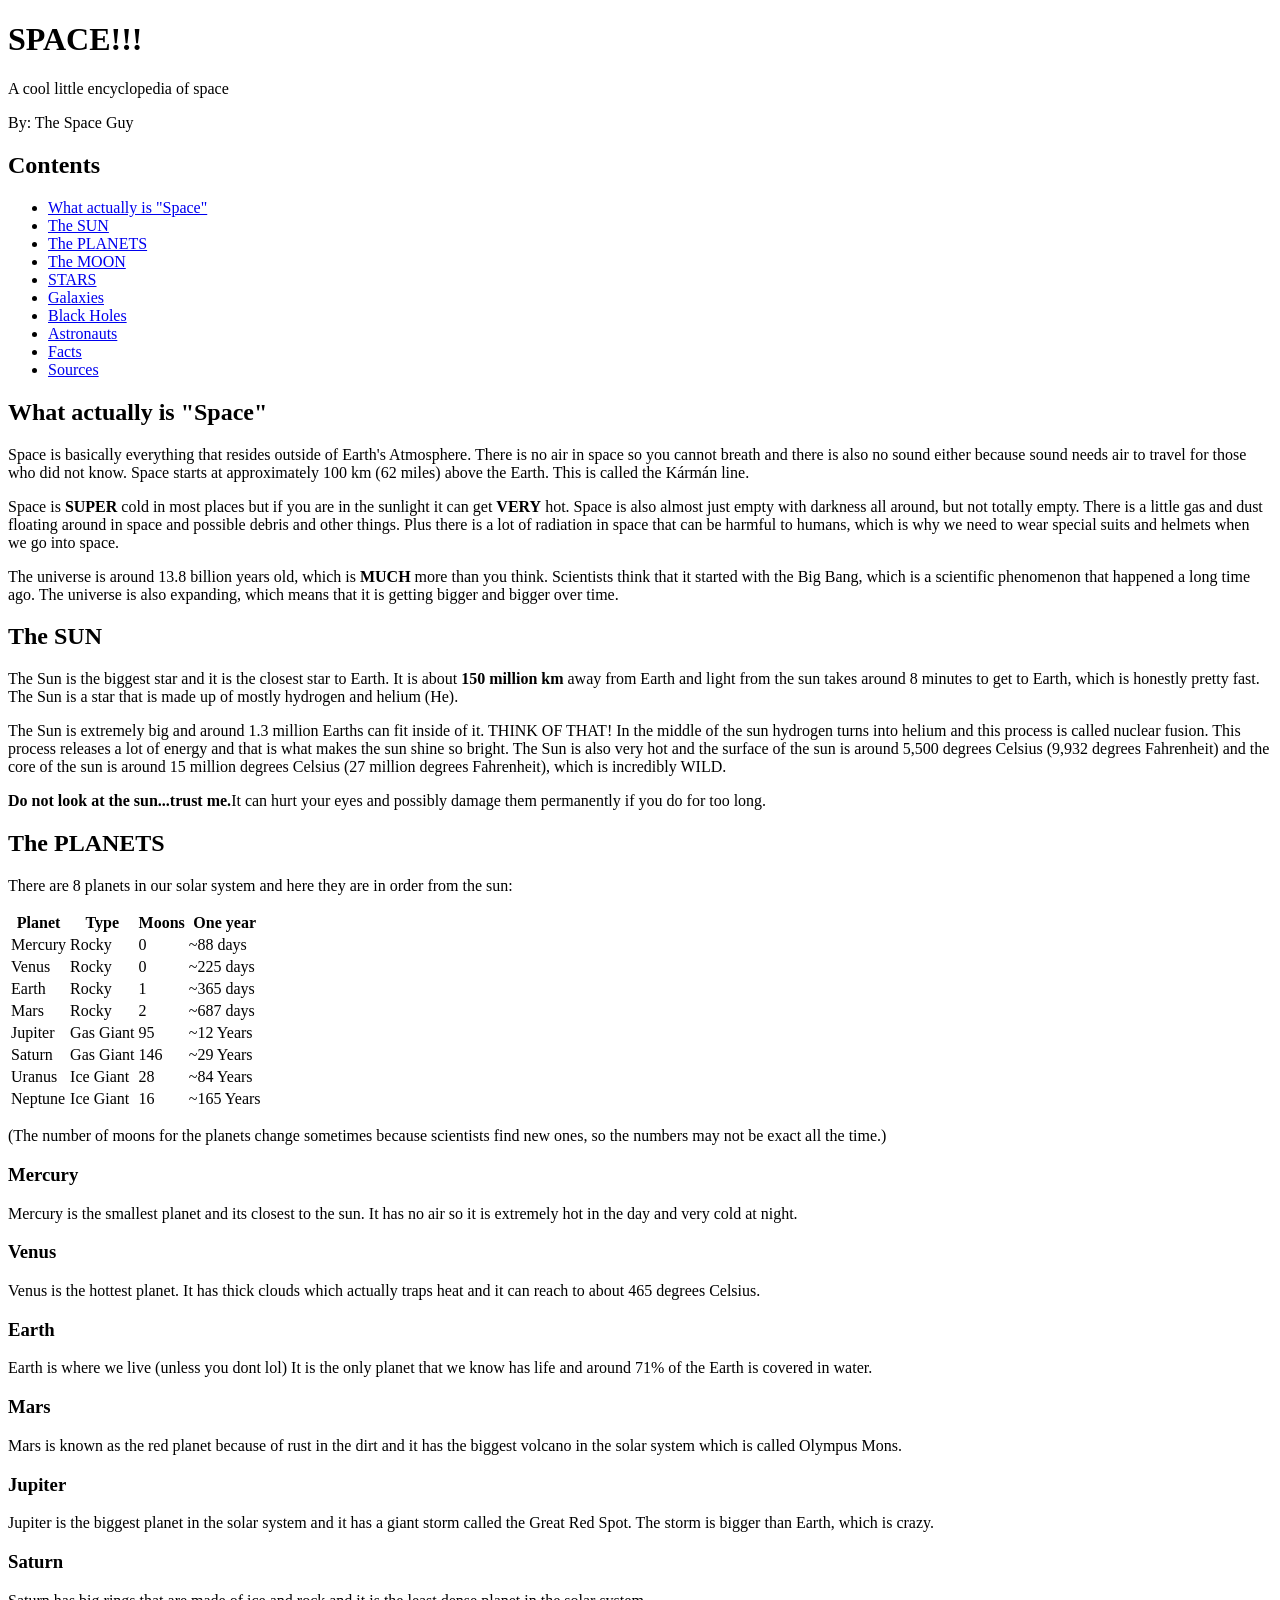
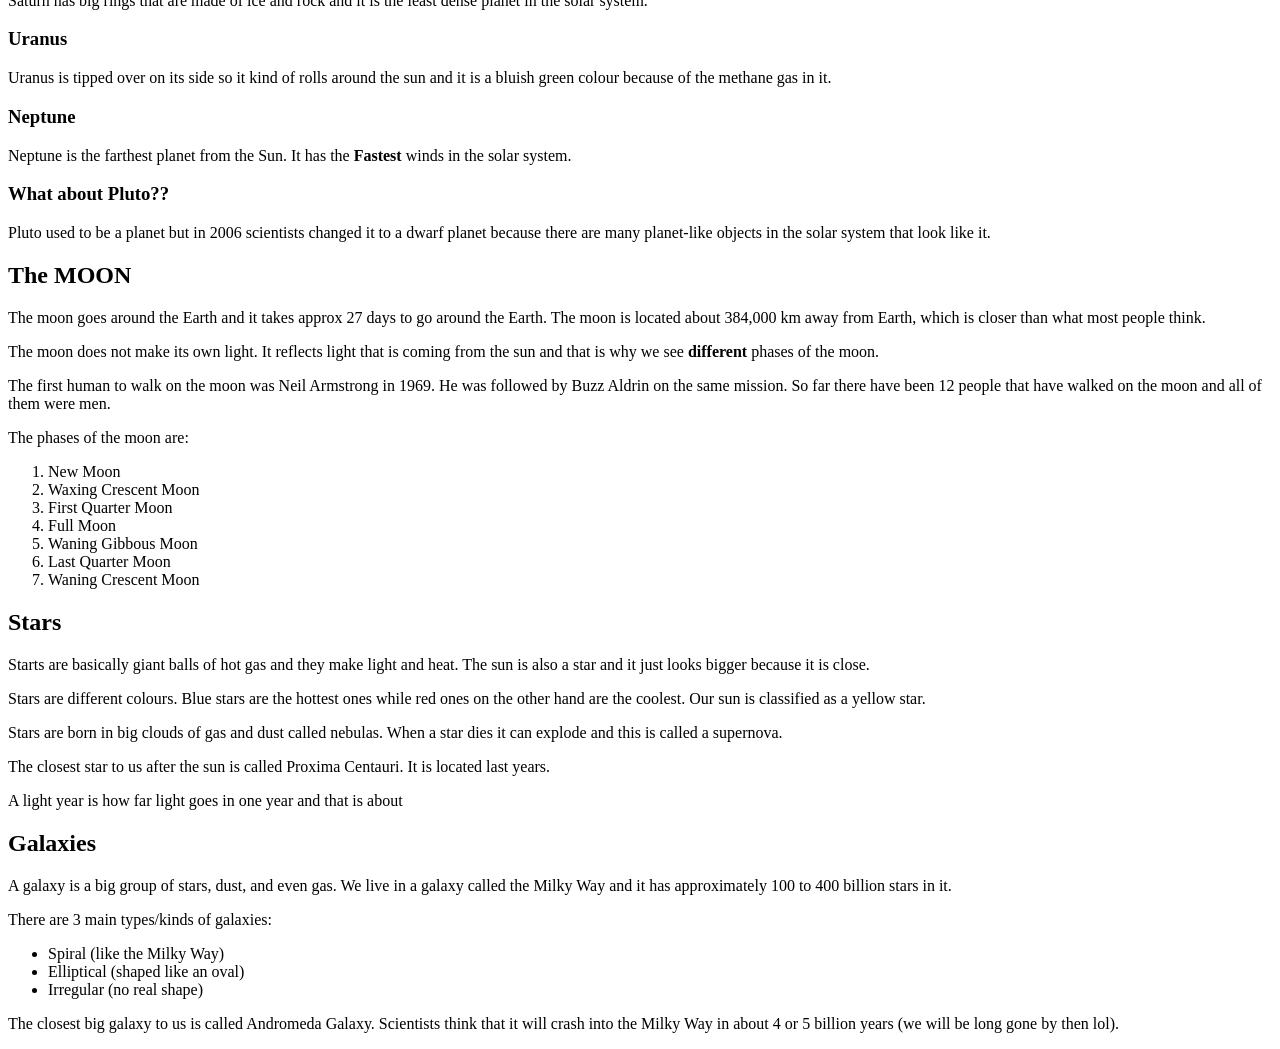
==== index.html @ 2e1a8db9 "Started writing more about black holes" ====
<!DOCTYPE html>
<html>

<head>
    <meta charset="utf-8">
    <title>Spacify</title>
    <link rel="stylesheet" href="style.css">
</head>

<body>
    <div class="page">
        <div class="header">
            <h1>SPACE!!!</h1>
            <p>A cool little encyclopedia of space</p>
            <p>By: The Space Guy</p>
        </div>
        <div class="box contents">
            <h2>Contents</h2>
            <ul>
                <li><a href="#what">What actually is "Space"</a></li>
                <li><a href="#sun">The SUN</a></li>
                <li><a href="#planets">The PLANETS</a></li>
                <li><a href="#moon">The MOON</a></li>
                <li><a href="#stars">STARS</a></li>
                <li><a href="#galaxies">Galaxies</a></li>
                <li><a href="#blackholes">Black Holes</a></li>
                <li><a href="#astronauts">Astronauts</a></li>
                <li><a href="#facts">Facts</a></li>
                <li><a href="#sources">Sources</a></li>
            </ul>
        </div>
        <div class="box" id="what">
            <h2>What actually is "Space"</h2>
            <p>
                Space is basically everything that resides outside of Earth's Atmosphere. There is no air in space
                so you cannot breath and there is also no sound either because sound needs air to travel for those who
                did not know.
                Space starts at approximately 100 km (62 miles) above the Earth. This is called the Kármán line.
            </p>
            <p>
                Space is <strong>SUPER</strong> cold in most places but if you are in the sunlight it can get
                <strong>VERY</strong> hot. Space is also almost just empty with darkness all around, but not totally
                empty.
                There is a little gas and dust floating around in space and possible debris and other things. Plus there
                is a lot of radiation in space that can be harmful to humans, which is why we need to wear special suits
                and helmets when we go into space.
            </p>
            <p>
                The universe is around 13.8 billion years old, which is <strong>MUCH</strong> more than you think.
                Scientists think that it started with the Big Bang, which is a scientific phenomenon that happened a
                long time ago. The universe is also expanding, which means that it is getting bigger and bigger over
                time.
            </p>
        </div>

        <div class="box" id="sun">
            <h2>The SUN</h2>
            <p>
                The Sun is the biggest star and it is the closest star to Earth. It is about <strong>150 million
                    km</strong> away from Earth and light from the sun takes around 8 minutes to get to Earth, which is
                honestly pretty fast. The Sun is a star that is made up of mostly hydrogen and helium (He).
            </p>
            <p>
                The Sun is extremely big and around 1.3 million Earths can fit inside of it. THINK OF THAT! In the
                middle of the sun hydrogen turns into helium and this process is called nuclear fusion. This process
                releases a lot of energy and that is what makes the sun shine so bright. The Sun is also very hot and
                the surface of the sun is around 5,500 degrees Celsius (9,932 degrees Fahrenheit) and the core of the
                sun is around 15 million degrees Celsius (27 million degrees Fahrenheit), which is incredibly WILD.
            </p>
            <p class="warning"><b>Do not look at the sun...trust me.</b>It can hurt your eyes and possibly damage them
                permanently if you do for too long.</p>
        </div>
        <div class="box" id="planets">
            <h2>The PLANETS</h2>
            <p>There are 8 planets in our solar system and here they are in order from the sun: </p>
            <table>
                <tr>
                    <th>Planet</th>
                    <th>Type</th>
                    <th>Moons</th>
                    <th>One year</th>
                </tr>
                <tr>
                    <td>Mercury</td>
                    <td>Rocky</td>
                    <td>0</td>
                    <td>~88 days</td>
                </tr>
                <tr>
                    <td>Venus</td>
                    <td>Rocky</td>
                    <td>0</td>
                    <td>~225 days</td>
                </tr>
                <tr>
                    <td>Earth</td>
                    <td>Rocky</td>
                    <td>1</td>
                    <td>~365 days</td>
                </tr>
                <tr>
                    <td>Mars</td>
                    <td>Rocky</td>
                    <td>2</td>
                    <td>~687 days</td>
                </tr>
                <tr>
                    <td>Jupiter</td>
                    <td>Gas Giant</td>
                    <td>95</td>
                    <td>~12 Years</td>
                </tr>
                <tr>
                    <td>Saturn</td>
                    <td>Gas Giant</td>
                    <td>146</td>
                    <td>~29 Years</td>
                </tr>
                <tr>
                    <td>Uranus</td>
                    <td>Ice Giant</td>
                    <td>28</td>
                    <td>~84 Years</td>
                </tr>
                <tr>
                    <td>Neptune</td>
                    <td>Ice Giant</td>
                    <td>16</td>
                    <td>~165 Years</td>
                </tr>

                </tr>

            </table>
            <p class="small">(The number of moons for the planets change sometimes because scientists find new ones, so
                the numbers may not be exact all the time.)</p>
            <div class="planet-box">
                <h3>Mercury</h3>
                <p>
                    Mercury is the smallest planet and its closest to the sun. It has no air so it is extremely hot in
                    the day and very cold at night.
                </p>
            </div>
            <div class="planet-box">
                <h3>Venus</h3>
                <p>
                    Venus is the hottest planet. It has thick clouds which actually traps heat and it can reach to about
                    465 degrees Celsius.
                </p>
            </div>
            <div class="planet-box">
                <h3>Earth</h3>
                <p>
                    Earth is where we live (unless you dont lol) It is the only planet that we know has life and around
                    71% of the Earth is covered in water.
                </p>
            </div>
            <div class="planet-box">
                <h3>Mars</h3>
                <p>
                    Mars is known as the red planet because of rust in the dirt and it has the biggest volcano in the
                    solar system which is called Olympus Mons.
                </p>
            </div>
            <div class="planet-box">
                <h3>Jupiter</h3>
                <p>
                    Jupiter is the biggest planet in the solar system and it has a giant storm called the Great Red
                    Spot. The storm is bigger than Earth, which is crazy.
                </p>
            </div>
            <div class="planet-box">
                <h3>Saturn</h3>
                <p>
                    Saturn has big rings that are made of ice and rock and it is the least dense planet in the solar
                    system.
                </p>
            </div>
            <div class="planet-box">
                <h3>Uranus</h3>
                <p>
                    Uranus is tipped over on its side so it kind of rolls around the sun and it is a bluish green colour
                    because of the methane gas in it.
                </p>
            </div>
            <div class="planet-box">
                <h3>Neptune</h3>
                <p>
                    Neptune is the farthest planet from the Sun. It has the <strong>Fastest</strong> winds in the solar
                    system.
                </p>
            </div>
            <div class="planet-box">
                <h3>What about Pluto??</h3>
                <p>
                    Pluto used to be a planet but in 2006 scientists changed it to a dwarf planet because there are many
                    planet-like objects in the solar system that look like it.
                </p>
            </div>
        </div>
        <div class="box" id="moon">
            <h2>The MOON</h2>
            <p>
                The moon goes around the Earth and it takes approx 27 days to go around the Earth. The moon is located
                about 384,000 km away from Earth, which is closer than what most people think.
            </p>
            <p>
                The moon does not make its own light. It reflects light that is coming from the sun and that is why we
                see <strong>different</strong> phases of the moon.
            </p>
            <p>
                The first human to walk on the moon was Neil Armstrong in 1969. He was followed by Buzz Aldrin on the
                same mission. So far there have been 12 people that have walked on the moon and all of them were men.
            </p>
            <p>The phases of the moon are:</p>
            <ol>
                <li>New Moon</li>
                <li>Waxing Crescent Moon</li>
                <li>First Quarter Moon</li>
                <li>Full Moon</li>
                <li>Waning Gibbous Moon</li>
                <li>Last Quarter Moon</li>
                <li>Waning Crescent Moon</li>
            </ol>
        </div>
        <div class="box" id="stars">
            <h2>Stars</h2>
            <p>
                Starts are basically giant balls of hot gas and they make light and heat. The sun is also a star and it
                just looks bigger because it is close.
            </p>
            <p>
                Stars are different colours. Blue stars are the hottest ones while red ones on the other hand are the
                coolest. Our sun is classified as a yellow star.
            </p>
            <p>
                Stars are born in big clouds of gas and dust called nebulas. When a star dies it can explode and this is
                called a supernova.
            </p>
            <p>
                The closest star to us after the sun is called Proxima Centauri. It is located last years.
            </p>
            <p>
                A light year is how far light goes in one year and that is about
            </p>
        </div>
        <div class="box" id="galaxies">
            <h2>Galaxies</h2>
            <p>
                A galaxy is a big group of stars, dust, and even gas. We live in a galaxy called the Milky Way and it
                has approximately 100 to 400 billion stars in it.
            </p>
            <p>
                There are 3 main types/kinds of galaxies: </p>

            <ul>
                <li>Spiral (like the Milky Way)</li>
                <li>Elliptical (shaped like an oval)</li>
                <li>Irregular (no real shape)</li>

            </ul>
            <p>
                The closest big galaxy to us is called Andromeda Galaxy. Scientists think that it will crash into the
                Milky Way in about 4 or 5 billion years (we will be long gone by then lol).
            </p>
        </div>

    </div>
    </div>
    </div>




    </div>
    </div>
</body>
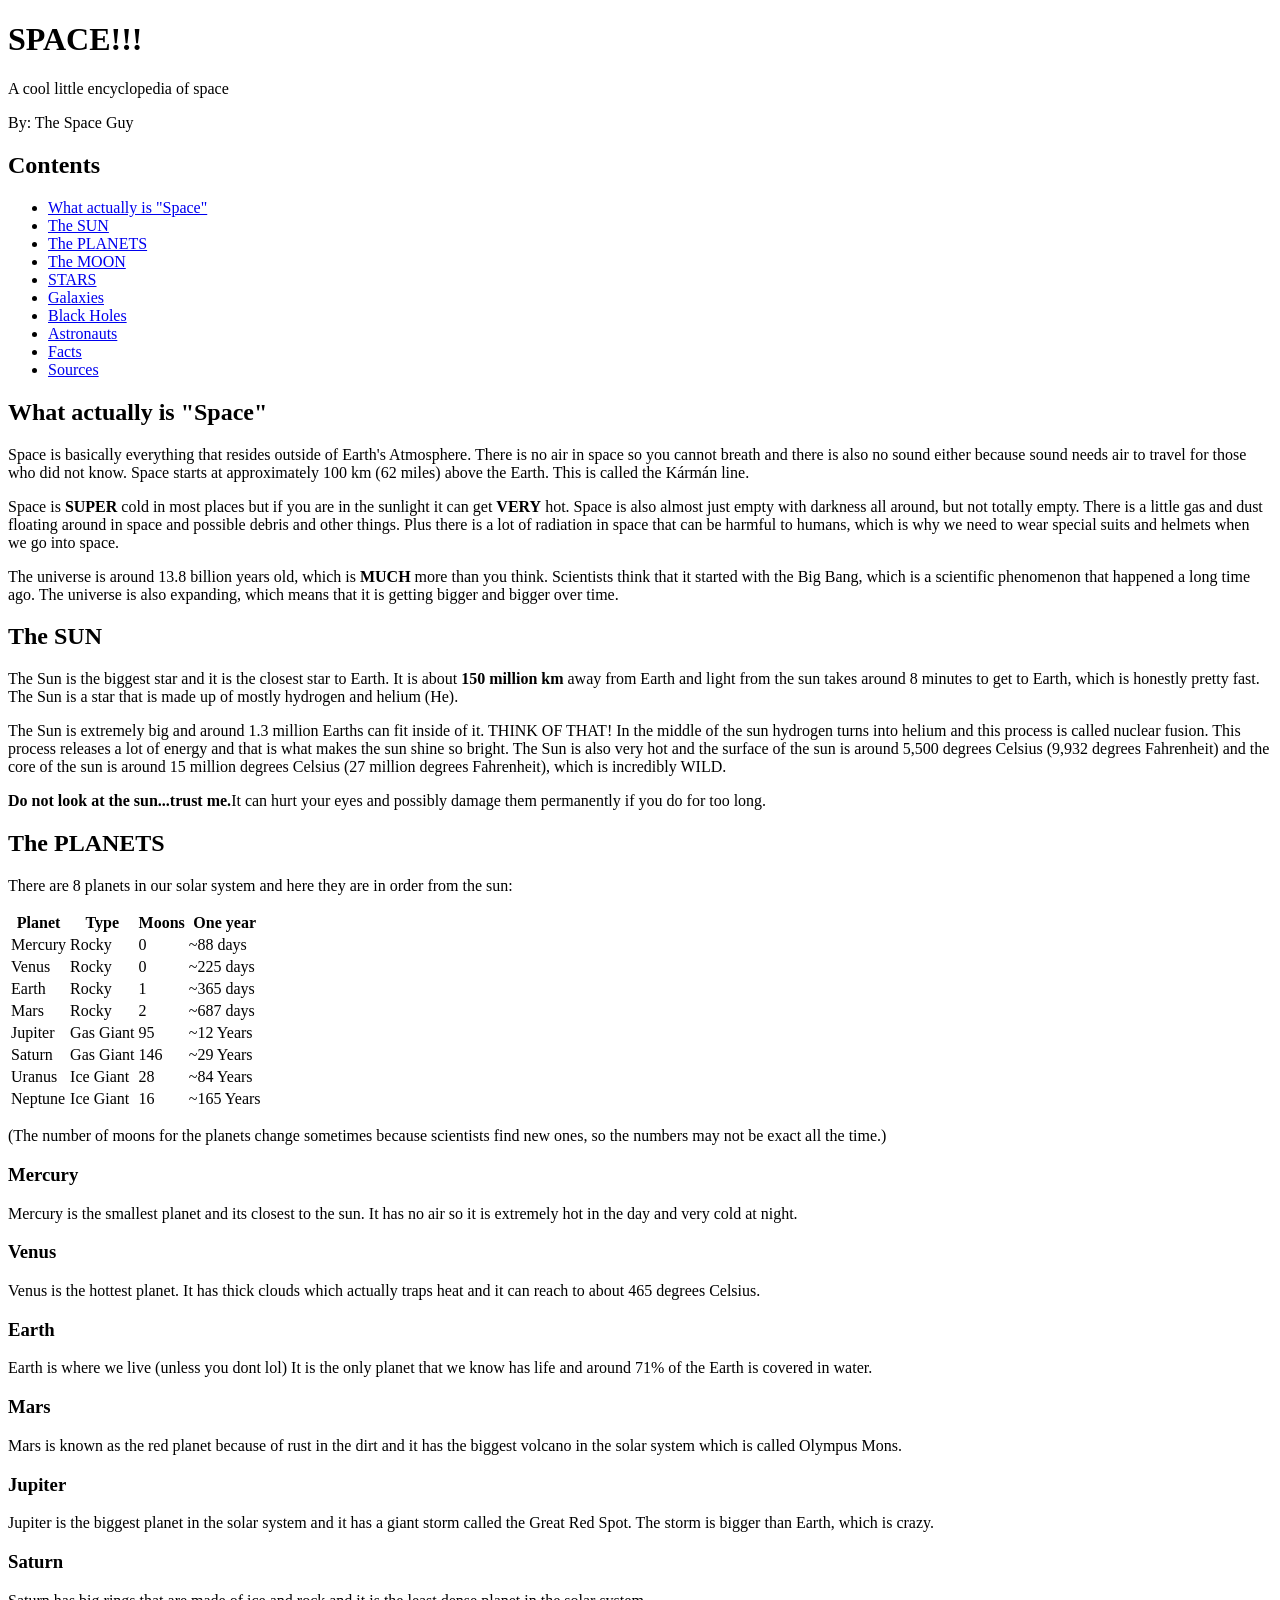
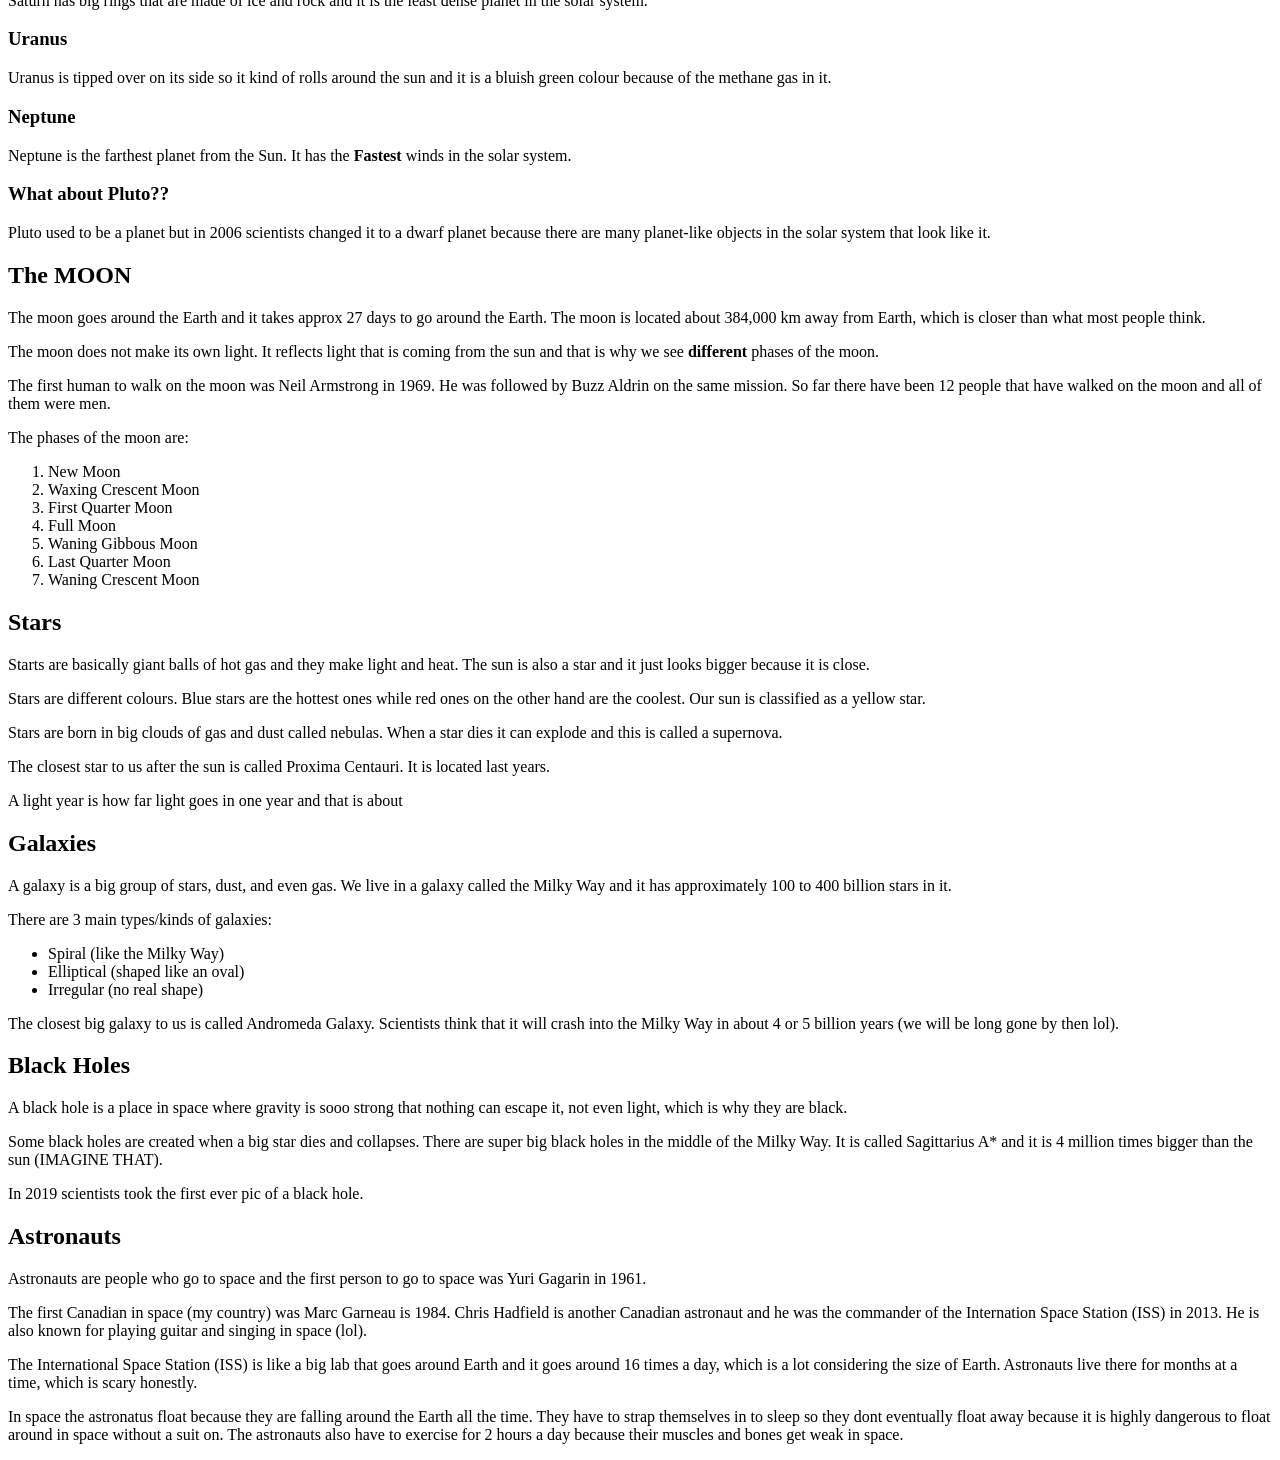
==== commit c7bb8ee3: "I finished the astronaut section and I think I added enough" ====
--- a/index.html
+++ b/index.html
@@ -264,14 +264,47 @@
                 Milky Way in about 4 or 5 billion years (we will be long gone by then lol).
             </p>
         </div>
-
-    </div>
-    </div>
-    </div>
-
-
-
-
+        <div class="box" id="blackholes">
+            <h2>Black Holes</h2>
+            <p>
+                A black hole is a place in space where gravity is sooo strong that nothing can escape it, not even
+                light, which is why they are black.
+            </p>
+            <p>
+                Some black holes are created when a big star dies and collapses. There are super big black holes in the
+                middle of the Milky Way. It is called Sagittarius A* and it is 4 million times bigger than the sun
+                (IMAGINE THAT).
+            </p>
+            <p>In 2019 scientists took the first ever pic of a black hole.</p>
+        </div>
+        <div class="box" id="astronauts">
+            <h2>Astronauts</h2>
+            <p>
+                Astronauts are people who go to space and the first person to go to space was Yuri Gagarin in 1961.
+            </p>
+            <p>
+                The first Canadian in space (my country) was Marc Garneau is 1984. Chris Hadfield is another Canadian
+                astronaut and he was the commander of the Internation Space Station (ISS) in 2013. He is also known for
+                playing guitar and singing in space (lol).
+            </p>
+            <p>
+                The International Space Station (ISS) is like a big lab that goes around Earth and it goes around 16
+                times a day, which is a lot considering the size of Earth. Astronauts live there for months at a time,
+                which is scary honestly.
+            </p>
+            <p>
+                In space the astronatus float because they are falling around the Earth all the time. They have to strap
+                themselves in to sleep so they dont eventually float away because it is highly dangerous to float around
+                in space without a suit on. The astronauts also have to exercise for 2 hours a day because their muscles
+                and bones get weak in space.
+            </p>
+        </div>
+
+
+
+    </div>
+    </div>
+    </div>
     </div>
     </div>
 </body>
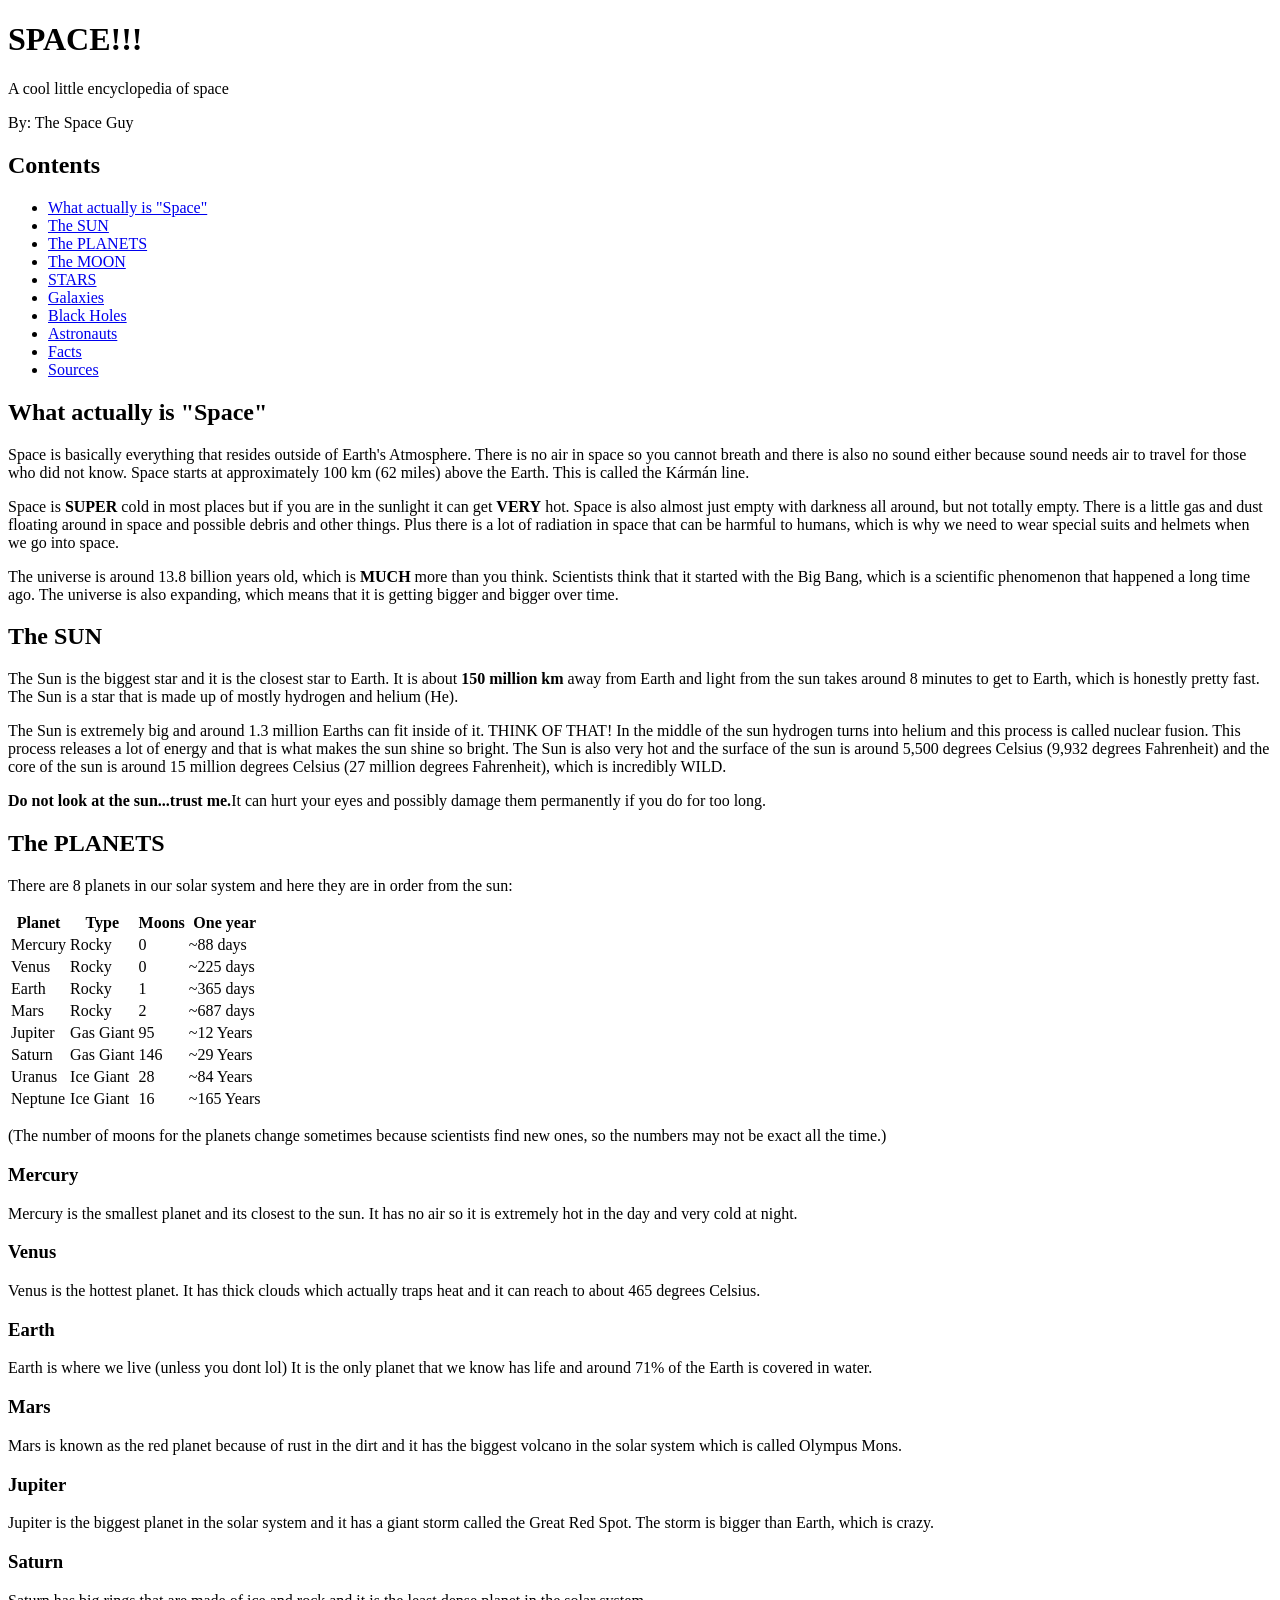
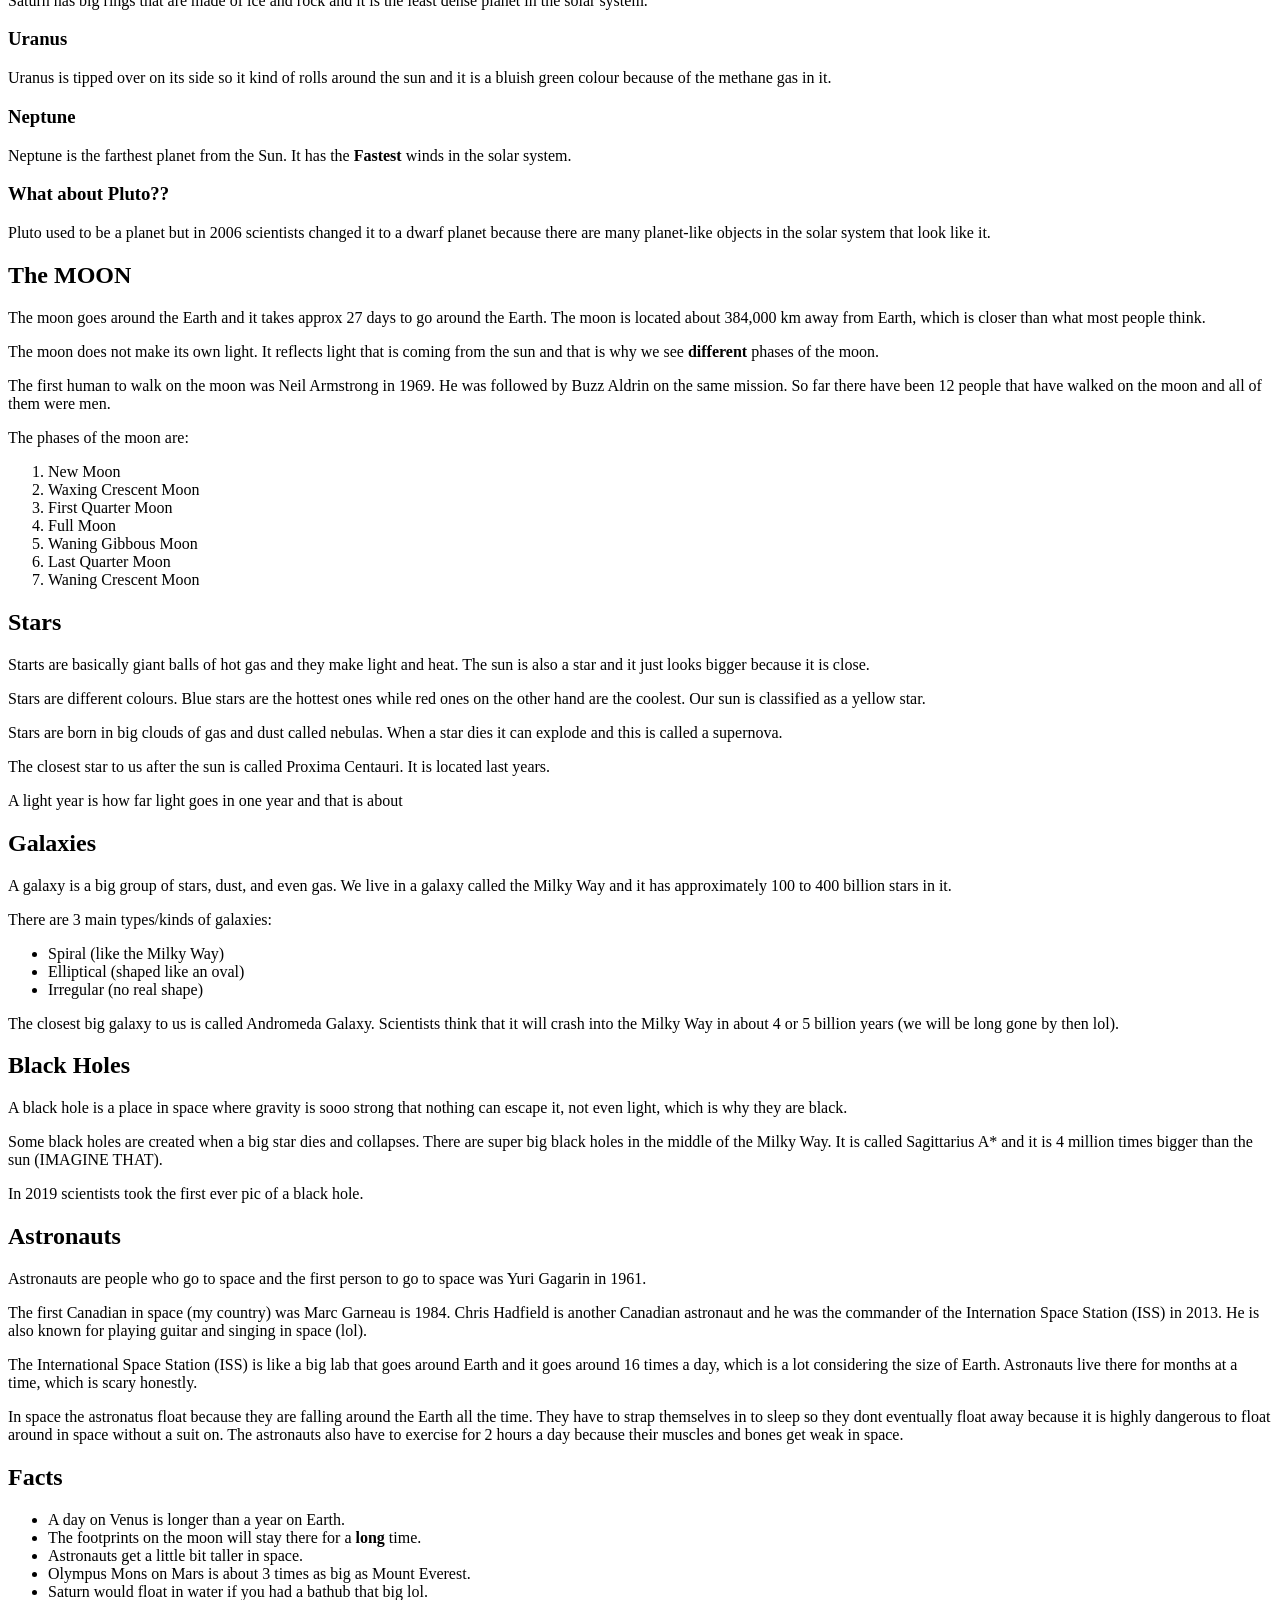
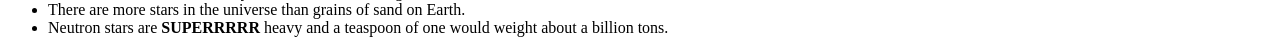
==== commit 8a17b013: "so far I decided to add these many facts but more could be added later on" ====
--- a/index.html
+++ b/index.html
@@ -299,6 +299,19 @@
                 and bones get weak in space.
             </p>
         </div>
+        <div class="box" id="facts">
+            <h2>Facts</h2>
+            <ul>
+                <li>A day on Venus is longer than a year on Earth.</li>
+                <li>The footprints on the moon will stay there for a <strong>long</strong> time.</li>
+                <li>Astronauts get a little bit taller in space.</li>
+                <li>Olympus Mons on Mars is about 3 times as big as Mount Everest.</li>
+                <li>Saturn would float in water if you had a bathub that big lol.</li>
+                <li>There are more stars in the universe than grains of sand on Earth.</li>
+                <li>Neutron stars are <strong>SUPERRRRR</strong> heavy and a teaspoon of one would weight about a
+                    billion tons.</li>
+            </ul>
+        </div>
 
 
 
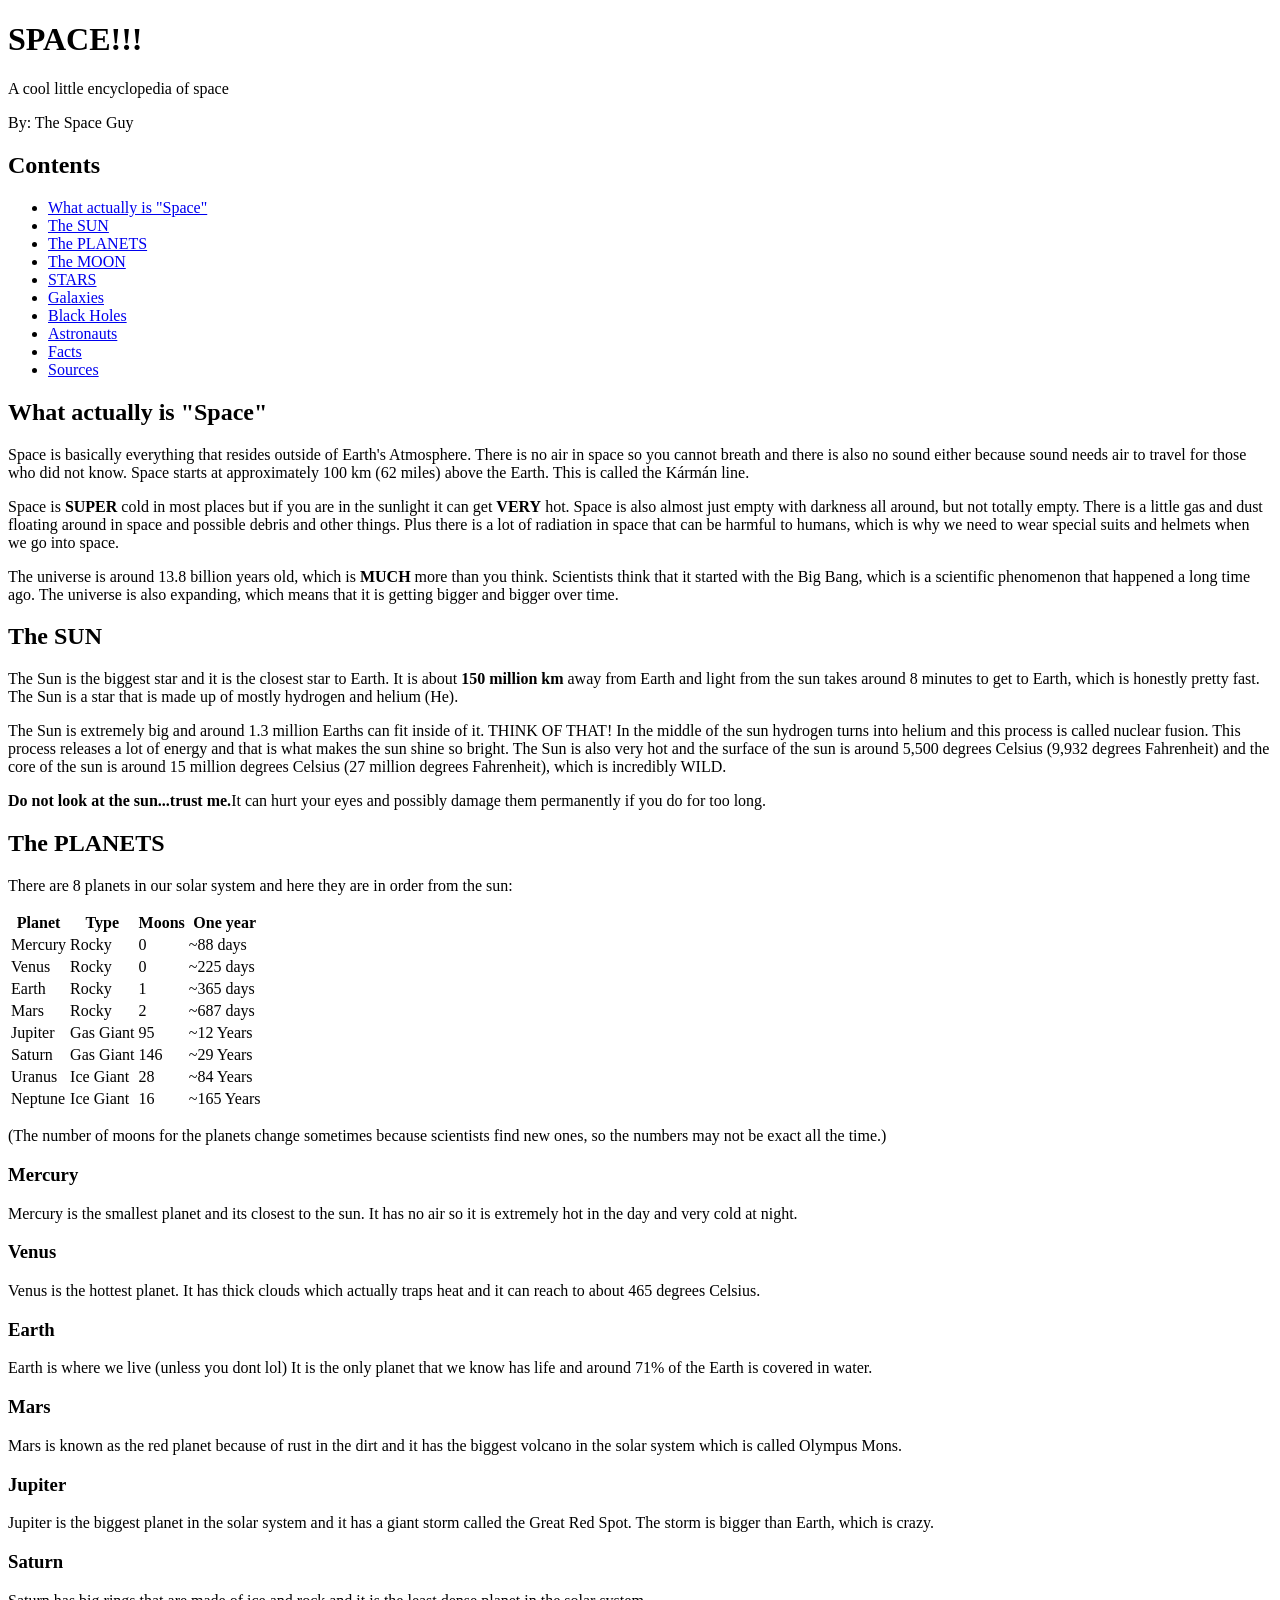
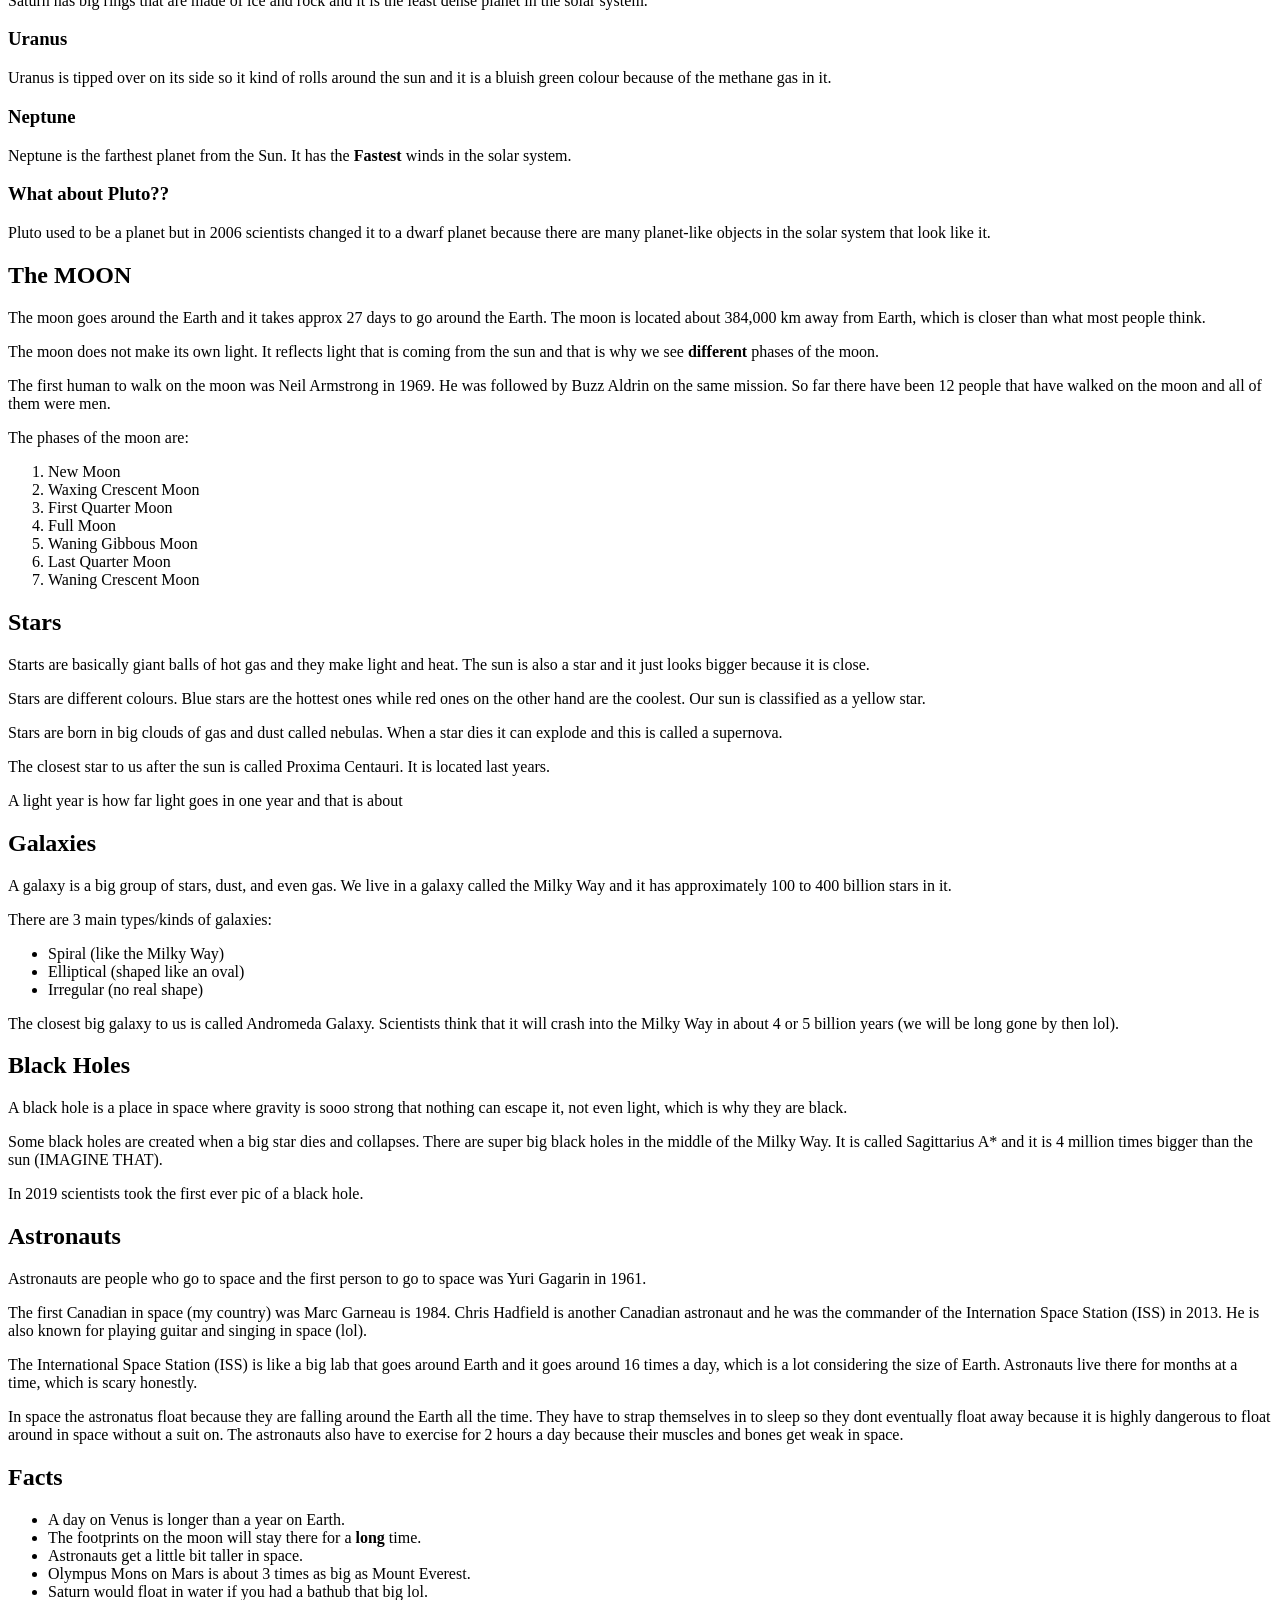
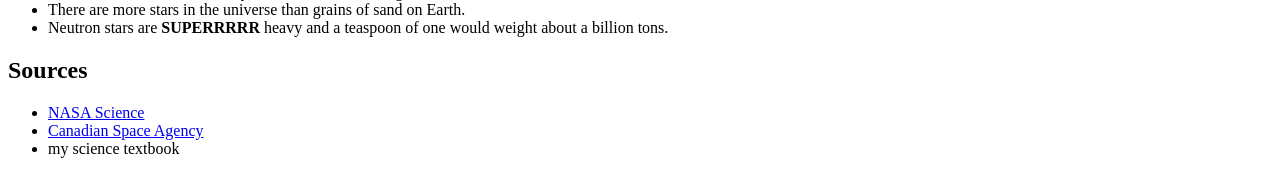
==== commit 043b346a: "I got the links for the sources from google and I wrote 3 sources" ====
--- a/index.html
+++ b/index.html
@@ -312,7 +312,14 @@
                     billion tons.</li>
             </ul>
         </div>
-
+        <div class="box" id="sources">
+            <h2>Sources</h2>
+            <ul>
+                <li><a href="https://science.nasa.gov/">NASA Science</a></li>
+                <li><a href="https://www.asc-csa.gc.ca/eng/">Canadian Space Agency</a></li>
+                <li>my science textbook</li>
+            </ul>
+        </div>
 
 
     </div>
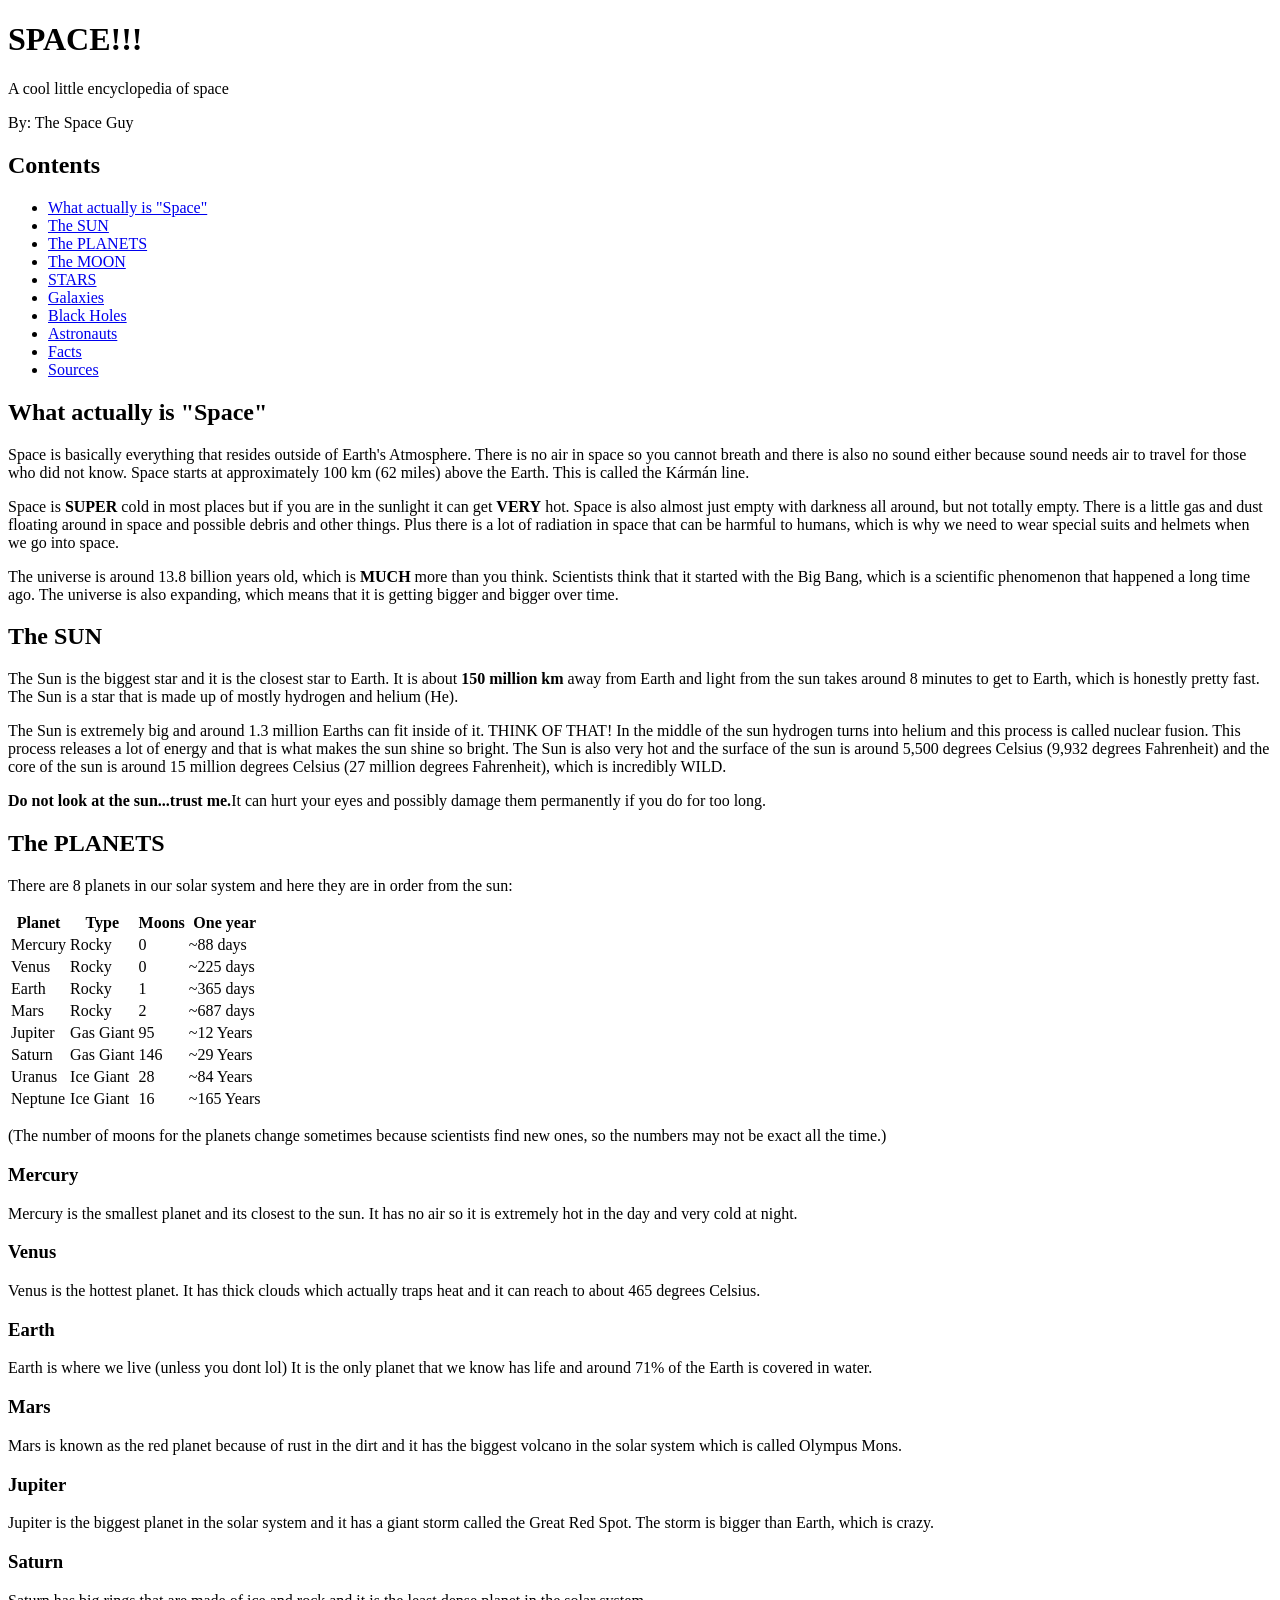
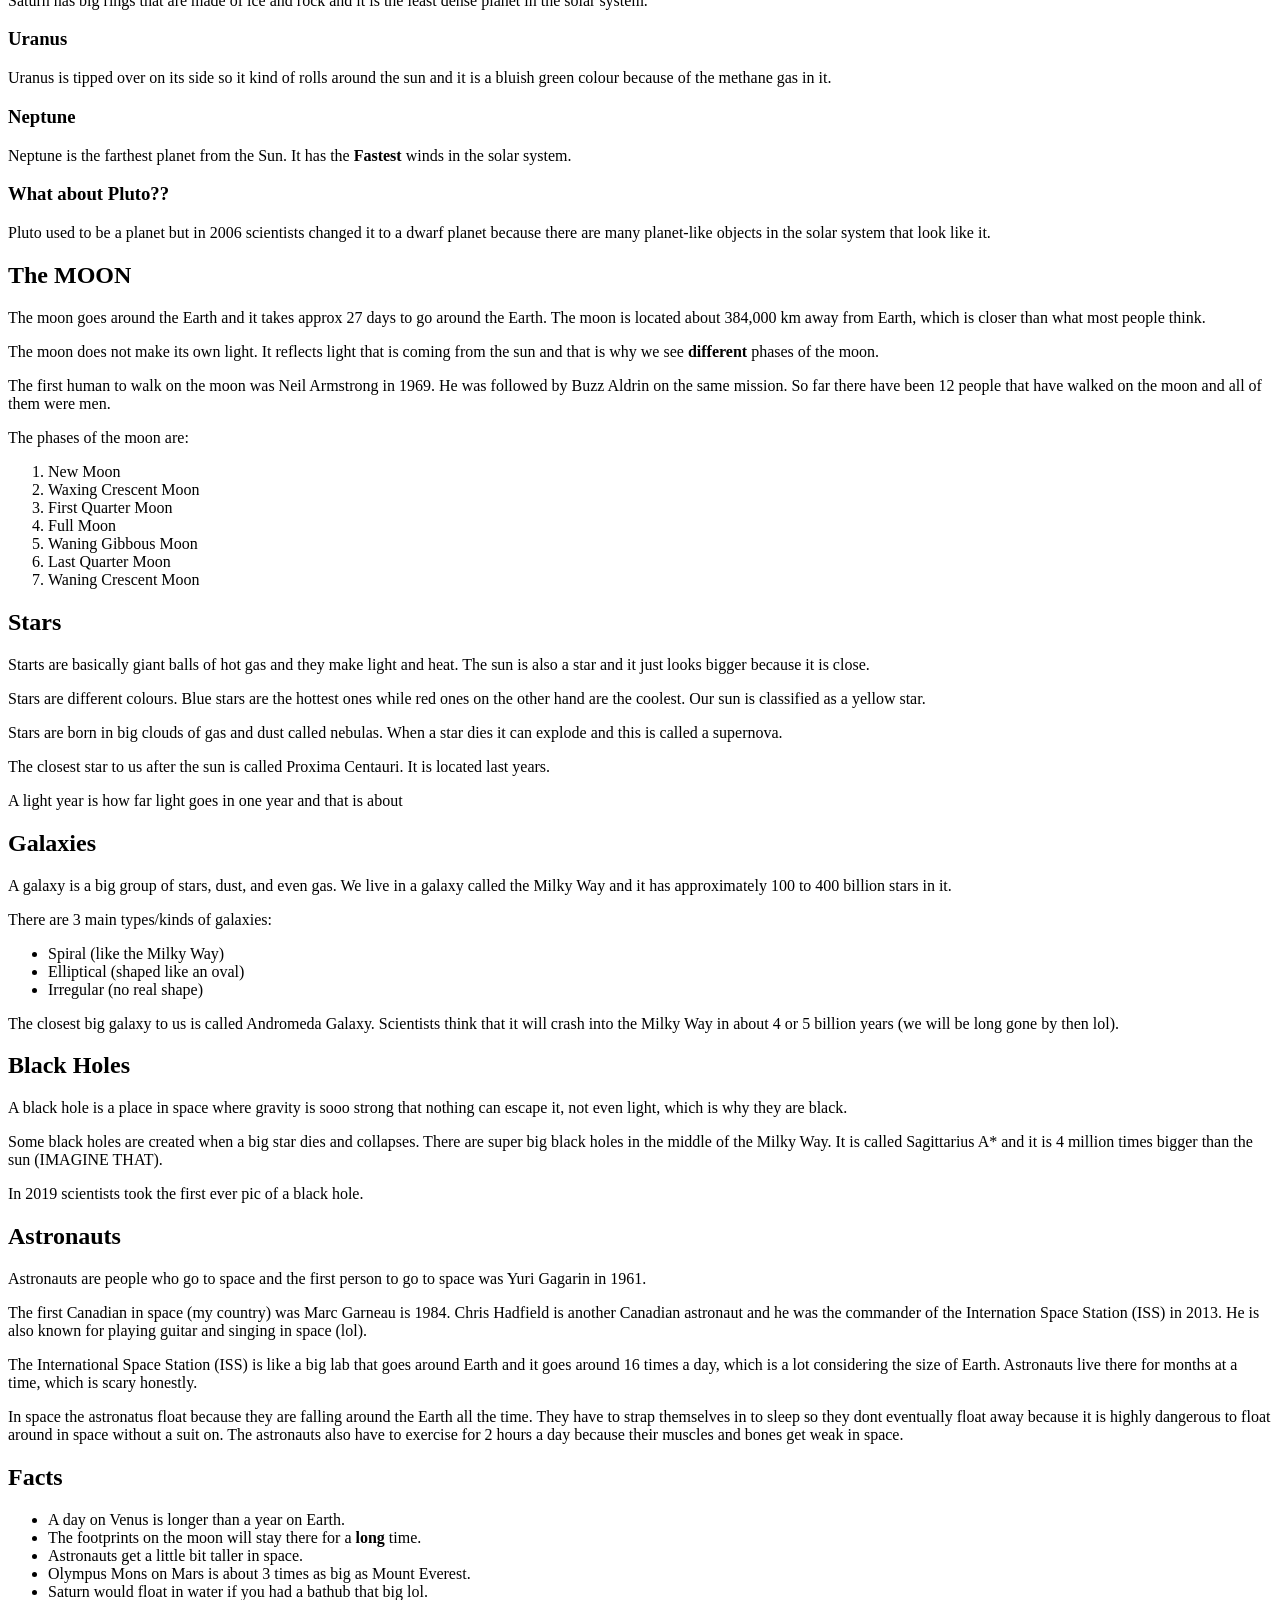
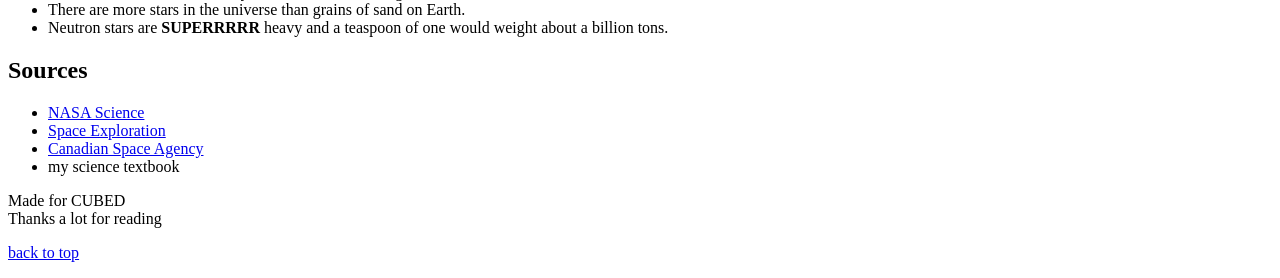
==== commit 818ff76c: "I wrote the footer and that it was made for Cubed" ====
--- a/index.html
+++ b/index.html
@@ -316,15 +316,17 @@
             <h2>Sources</h2>
             <ul>
                 <li><a href="https://science.nasa.gov/">NASA Science</a></li>
+                <li><a href="https://www.britannica.com/science/space-exploration">Space Exploration</a></li>
                 <li><a href="https://www.asc-csa.gc.ca/eng/">Canadian Space Agency</a></li>
                 <li>my science textbook</li>
             </ul>
         </div>
-
-
+        <div class="footer">
+            <p class="small">Made for CUBED<br>Thanks a lot for reading</p>
+            <p class="small"><a href="#">back to top</a></p>
+        </div>
     </div>
-    </div>
-    </div>
-    </div>
-    </div>
-</body>+
+    <body>
+
+</html>
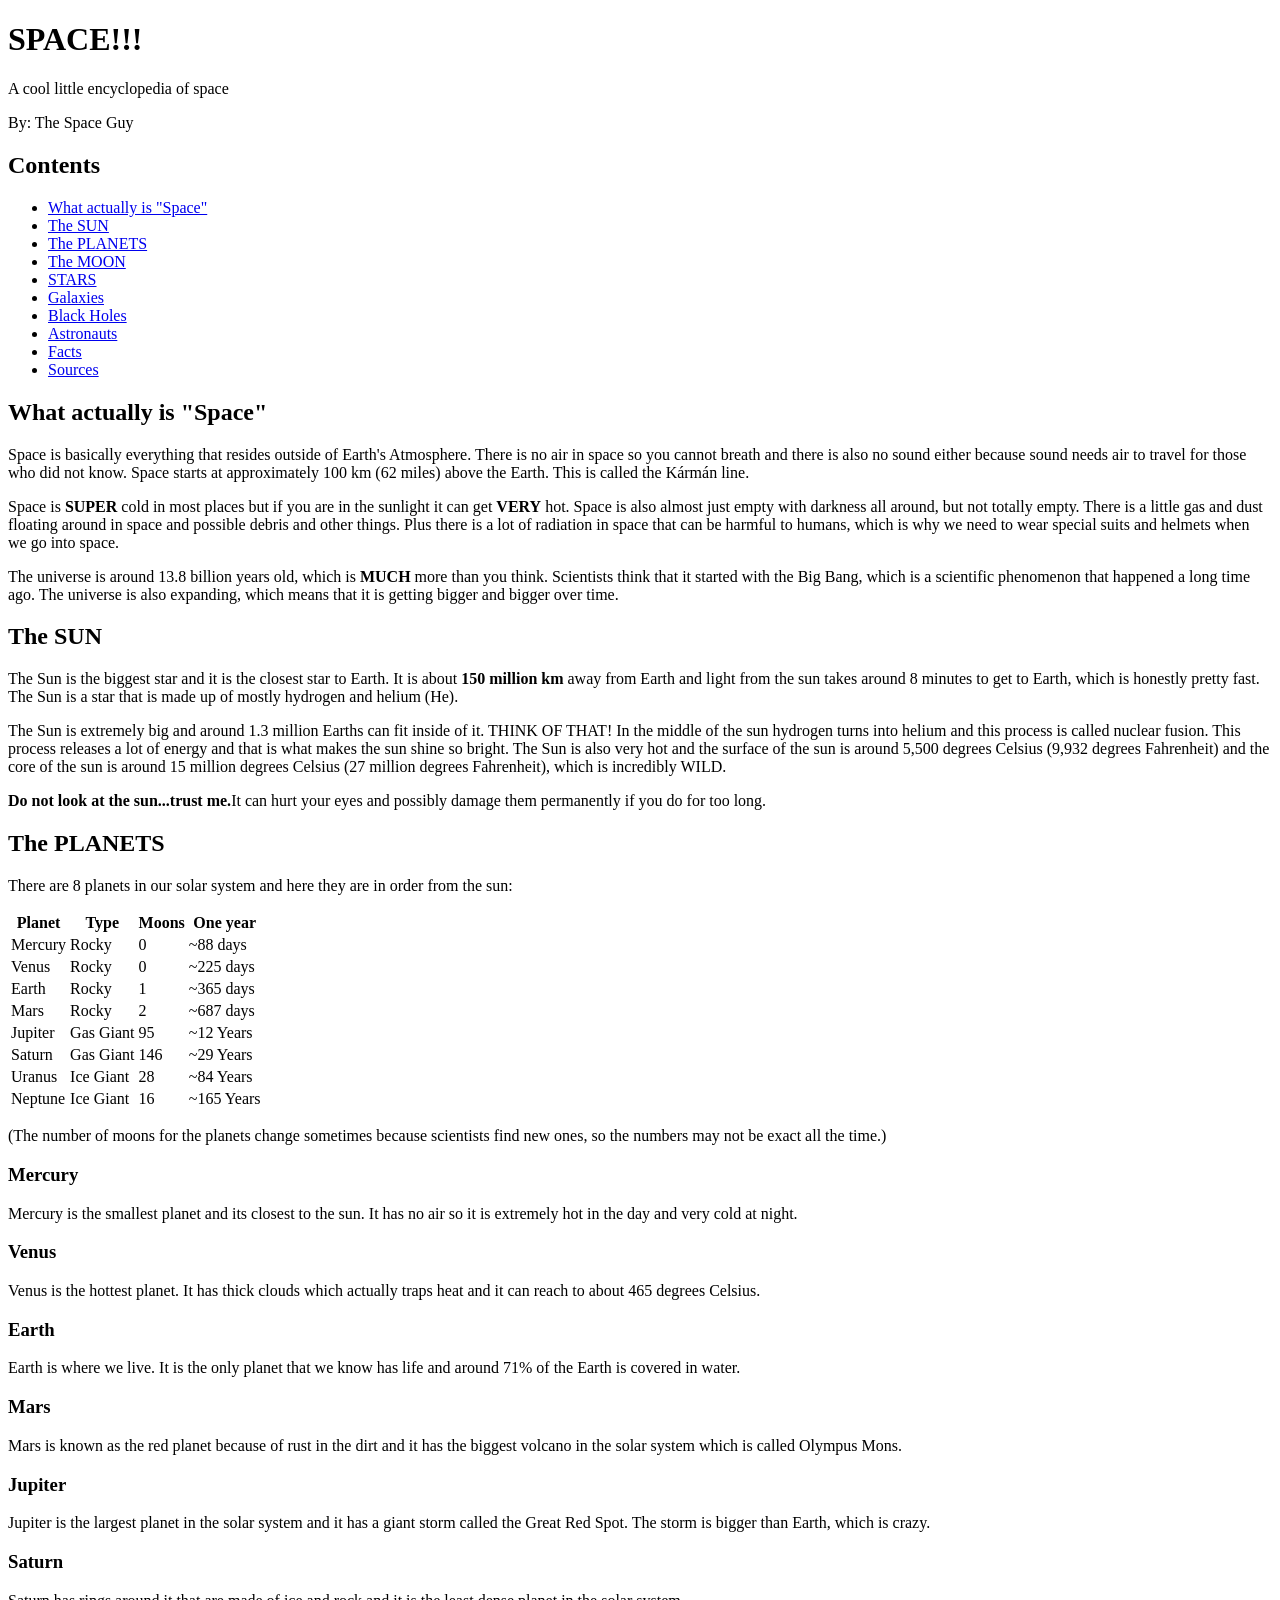
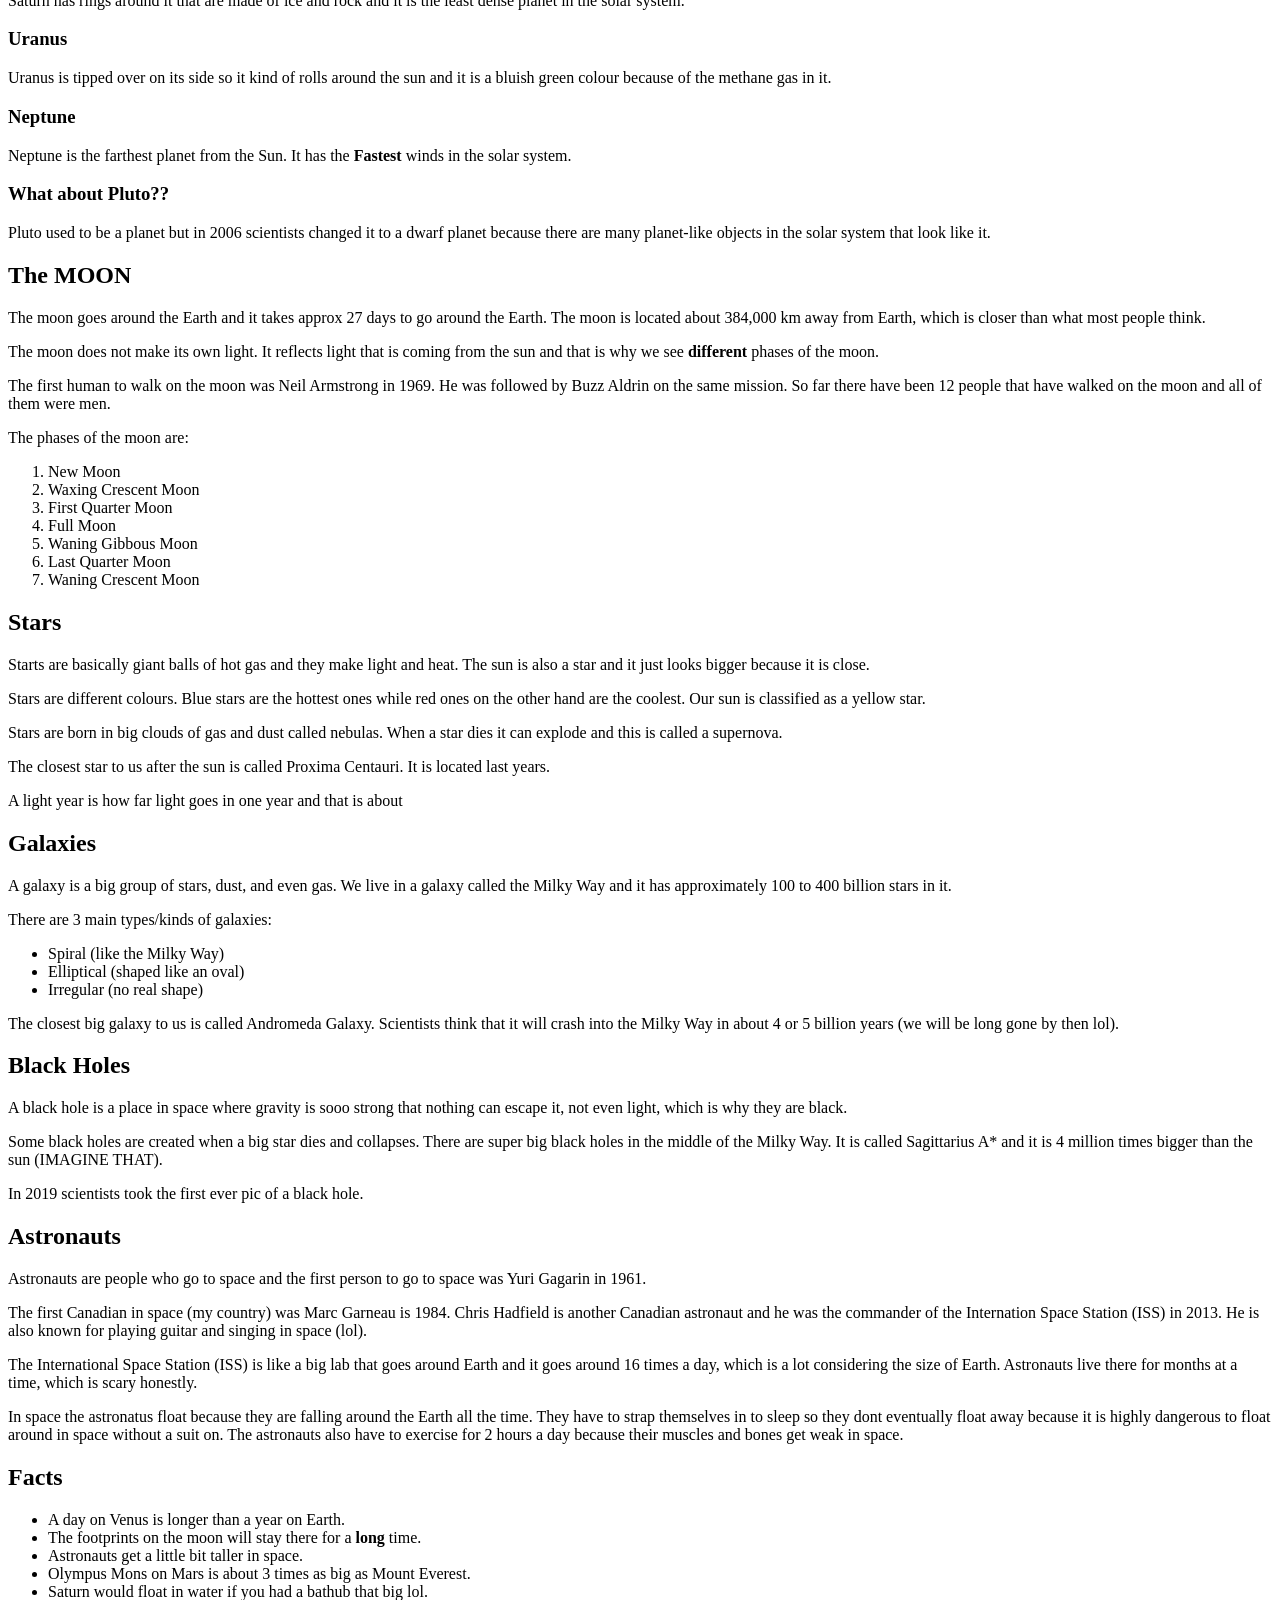
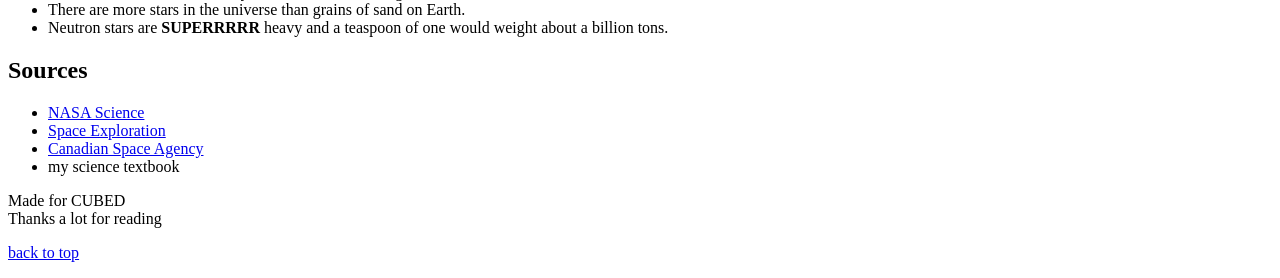
==== commit b218a2b8: "Changed a few word choices" ====
--- a/index.html
+++ b/index.html
@@ -151,7 +151,7 @@
             <div class="planet-box">
                 <h3>Earth</h3>
                 <p>
-                    Earth is where we live (unless you dont lol) It is the only planet that we know has life and around
+                    Earth is where we live. It is the only planet that we know has life and around
                     71% of the Earth is covered in water.
                 </p>
             </div>
@@ -165,14 +165,15 @@
             <div class="planet-box">
                 <h3>Jupiter</h3>
                 <p>
-                    Jupiter is the biggest planet in the solar system and it has a giant storm called the Great Red
+                    Jupiter is the largest planet in the solar system and it has a giant storm called the Great Red
                     Spot. The storm is bigger than Earth, which is crazy.
                 </p>
             </div>
             <div class="planet-box">
                 <h3>Saturn</h3>
                 <p>
-                    Saturn has big rings that are made of ice and rock and it is the least dense planet in the solar
+                    Saturn has rings around it that are made of ice and rock and it is the least dense planet in the
+                    solar
                     system.
                 </p>
             </div>
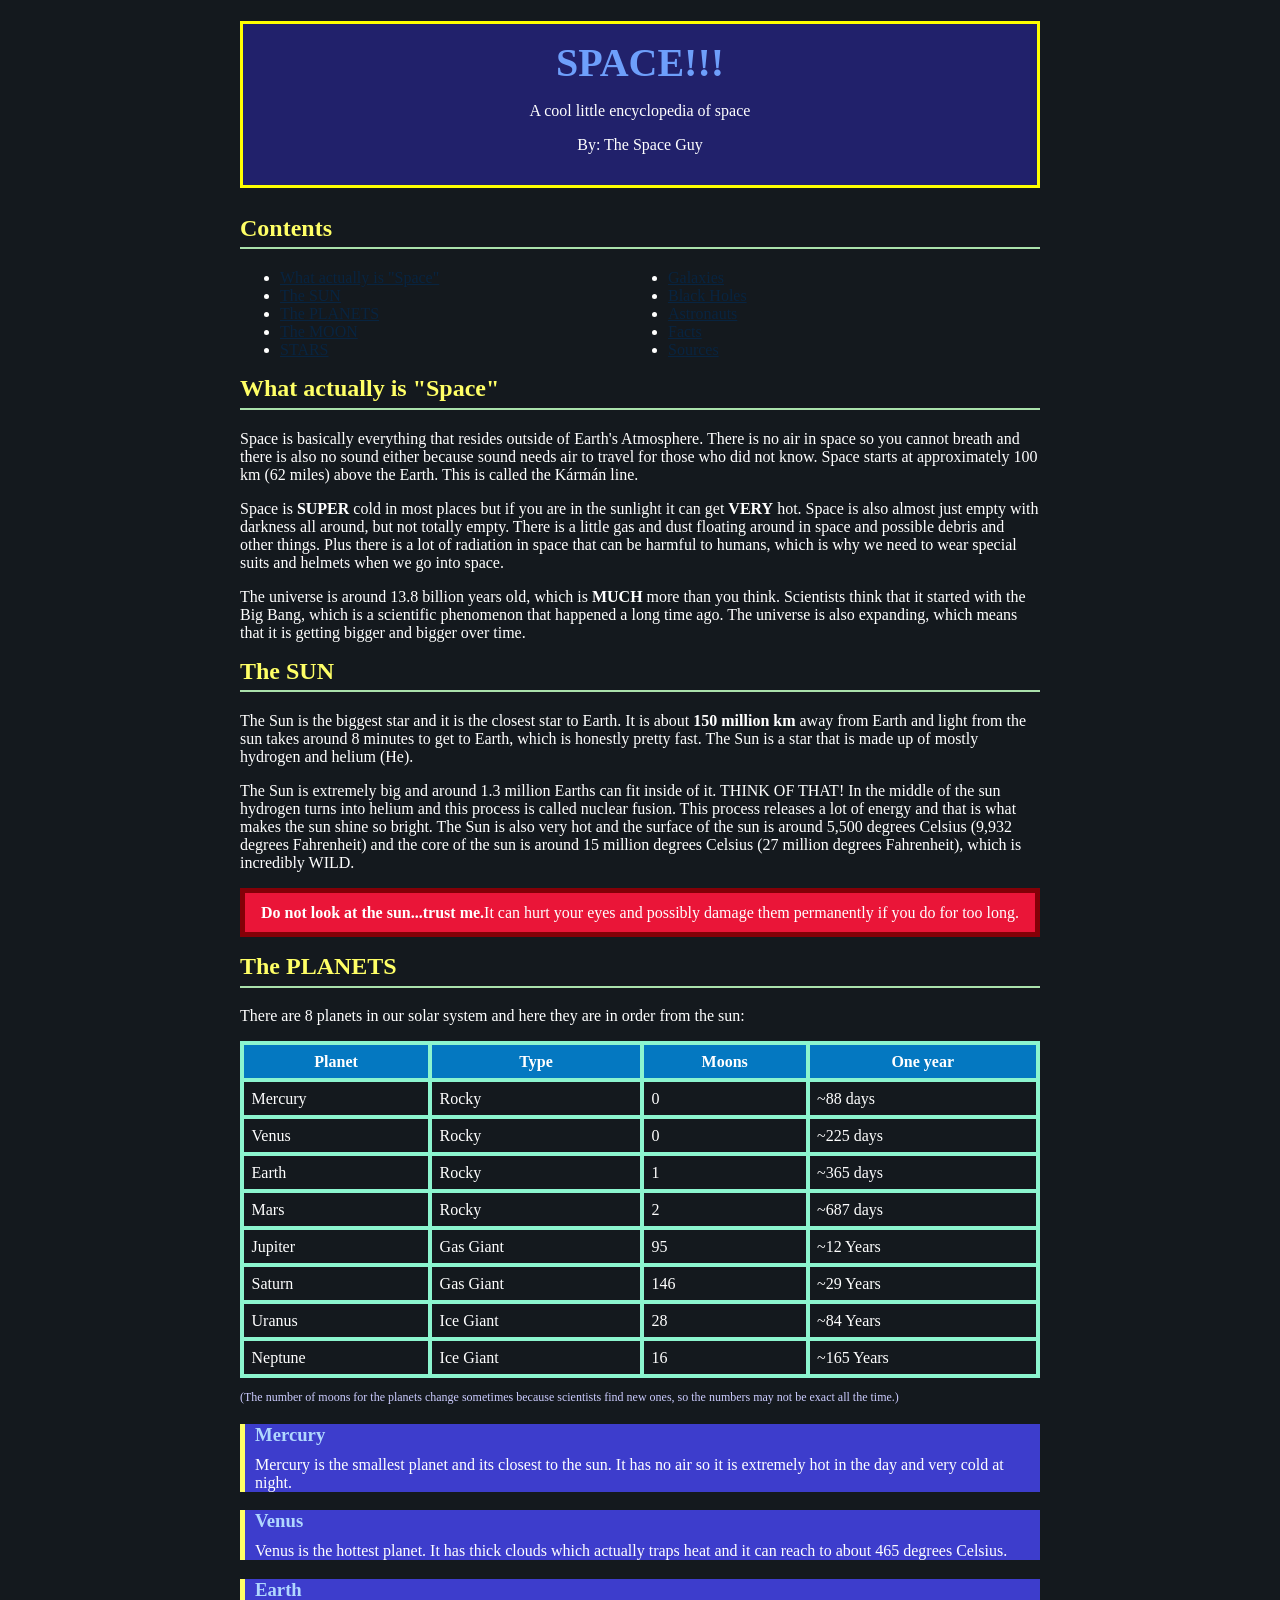
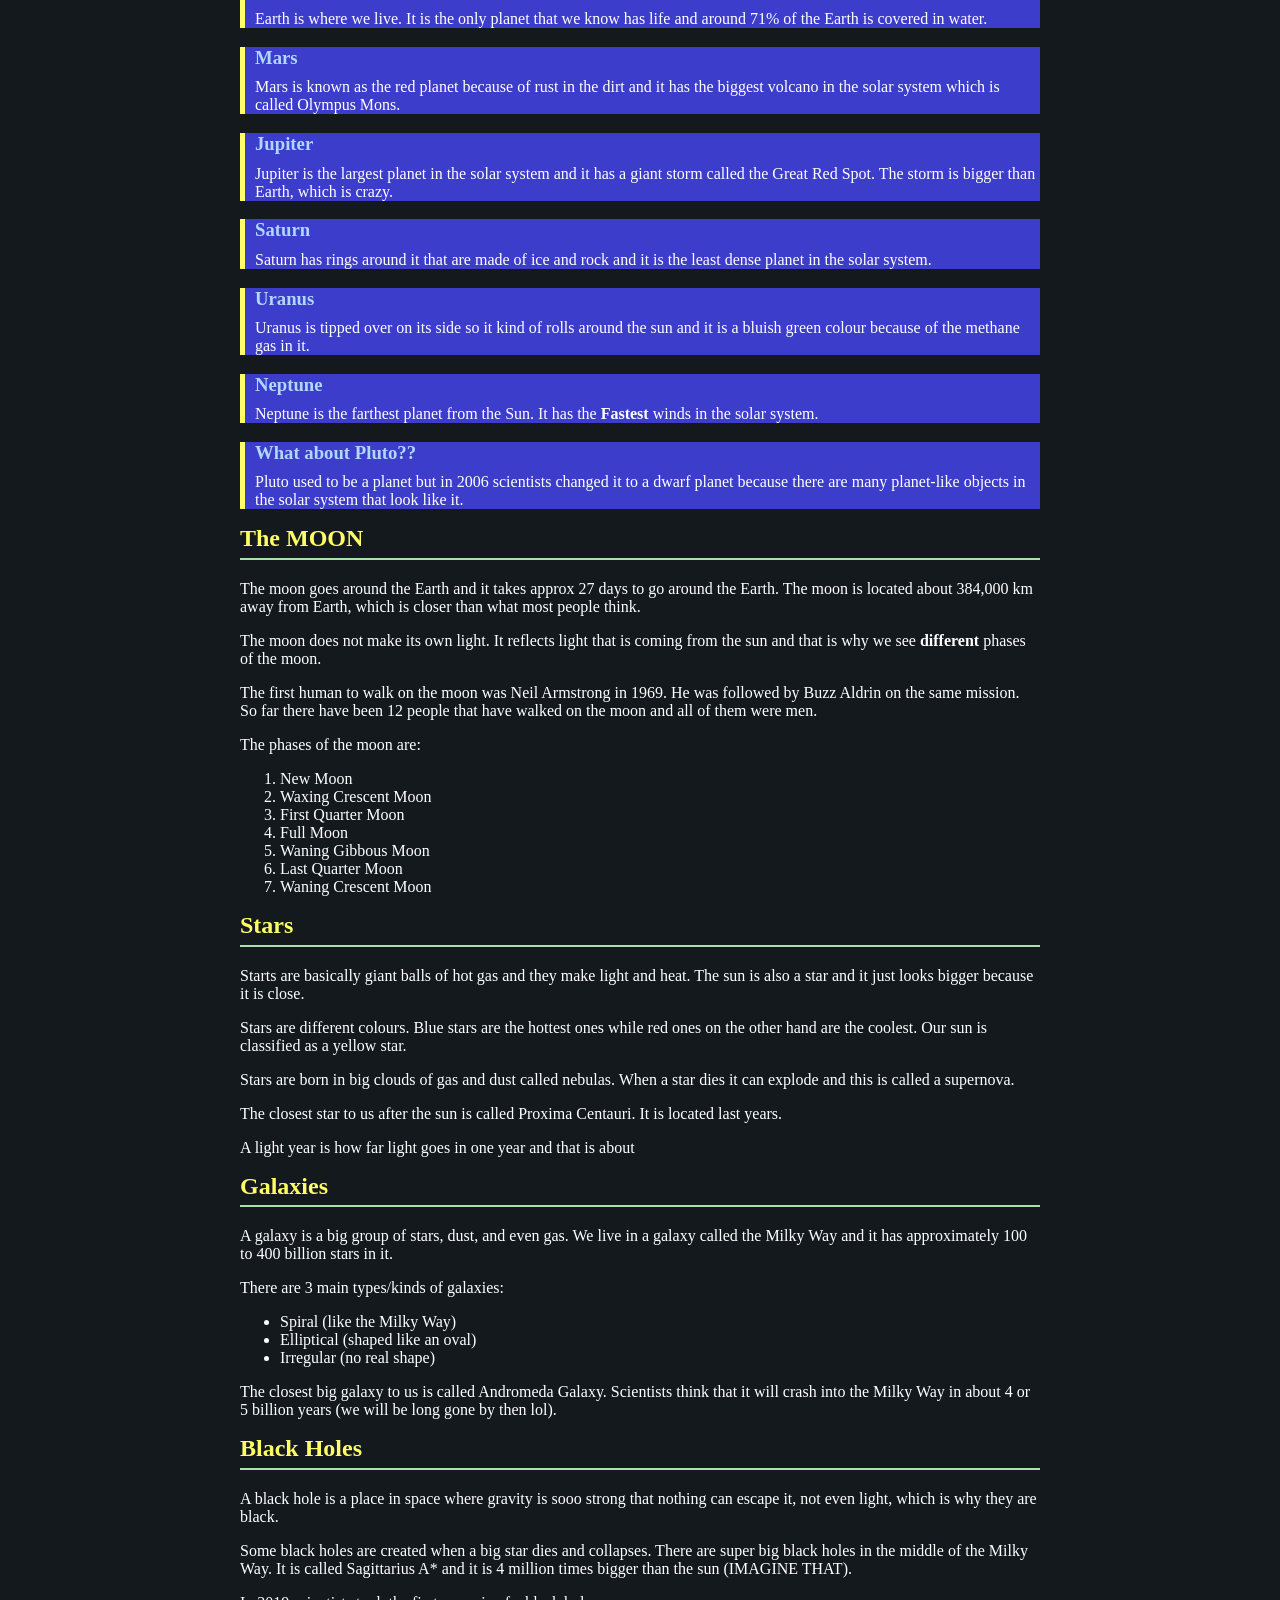
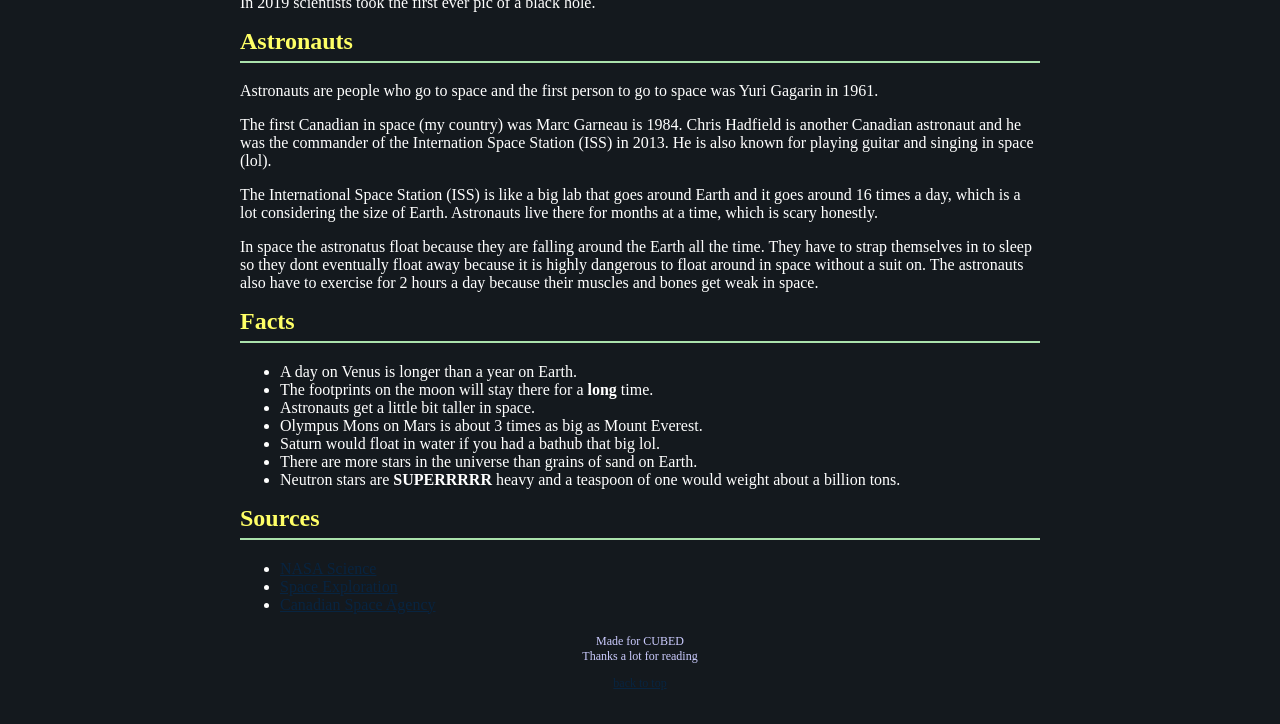
==== commit e7ba6265: "removed something from the sources" ====
--- a/index.html
+++ b/index.html
@@ -319,7 +319,6 @@
                 <li><a href="https://science.nasa.gov/">NASA Science</a></li>
                 <li><a href="https://www.britannica.com/science/space-exploration">Space Exploration</a></li>
                 <li><a href="https://www.asc-csa.gc.ca/eng/">Canadian Space Agency</a></li>
-                <li>my science textbook</li>
             </ul>
         </div>
         <div class="footer">
--- a/style.css
+++ b/style.css
@@ -0,0 +1,91 @@
+body {
+    font-family: "Comic Sans MS", "Comic Sans";
+    background-color: #14191e;
+    color: white;
+    padding: 21px;
+    margin: 0;
+}
+
+.page {
+    max-width: 800px;
+    margin: 0 auto;
+}
+
+.header {
+    text-align: center;
+    border: 3px solid yellow;
+    padding: 15px;
+    background-color: #21216b;
+    margin-bottom: 26.5px;
+}
+
+h1 {
+    color: rgb(110, 159, 251);
+    margin: 0;
+    font-size: 40px;
+}
+
+h2 {
+    color: #ffff66;
+    margin-top: 0;
+    border-bottom: 2px solid rgb(171, 225, 172);
+    padding-bottom: 5.7px;
+}
+
+h3 {
+    color: #b0d7fe;
+    margin-bottom: 9.5px;
+}
+
+a {
+    color: #082440;
+}
+
+
+.contents ul {
+    columns: 2;
+}
+
+.planet-box {
+    background-color: #3d3dcc;
+    border-left: 5px solid #ffff66;
+    padding-left: 10px;
+}
+
+.planet-box p {
+    margin-top: 5px;
+}
+
+.warning {
+    background-color: #ea1538;
+    padding: 10.3px;
+    border: 5px solid rgb(131, 0, 7);
+    text-align: center;
+}
+
+table {
+    color: white;
+    border-collapse: collapse;
+    width: 100%;
+}
+
+th {
+    background-color: #0478c1;
+}
+
+th,
+td {
+    border: 4px solid rgb(140, 245, 207);
+    padding: 7.5px;
+}
+
+.small {
+    font-size: 12px;
+    color: #ccccff;
+}
+
+.footer {
+    text-align: center;
+    margin-top: 20px;
+
+}
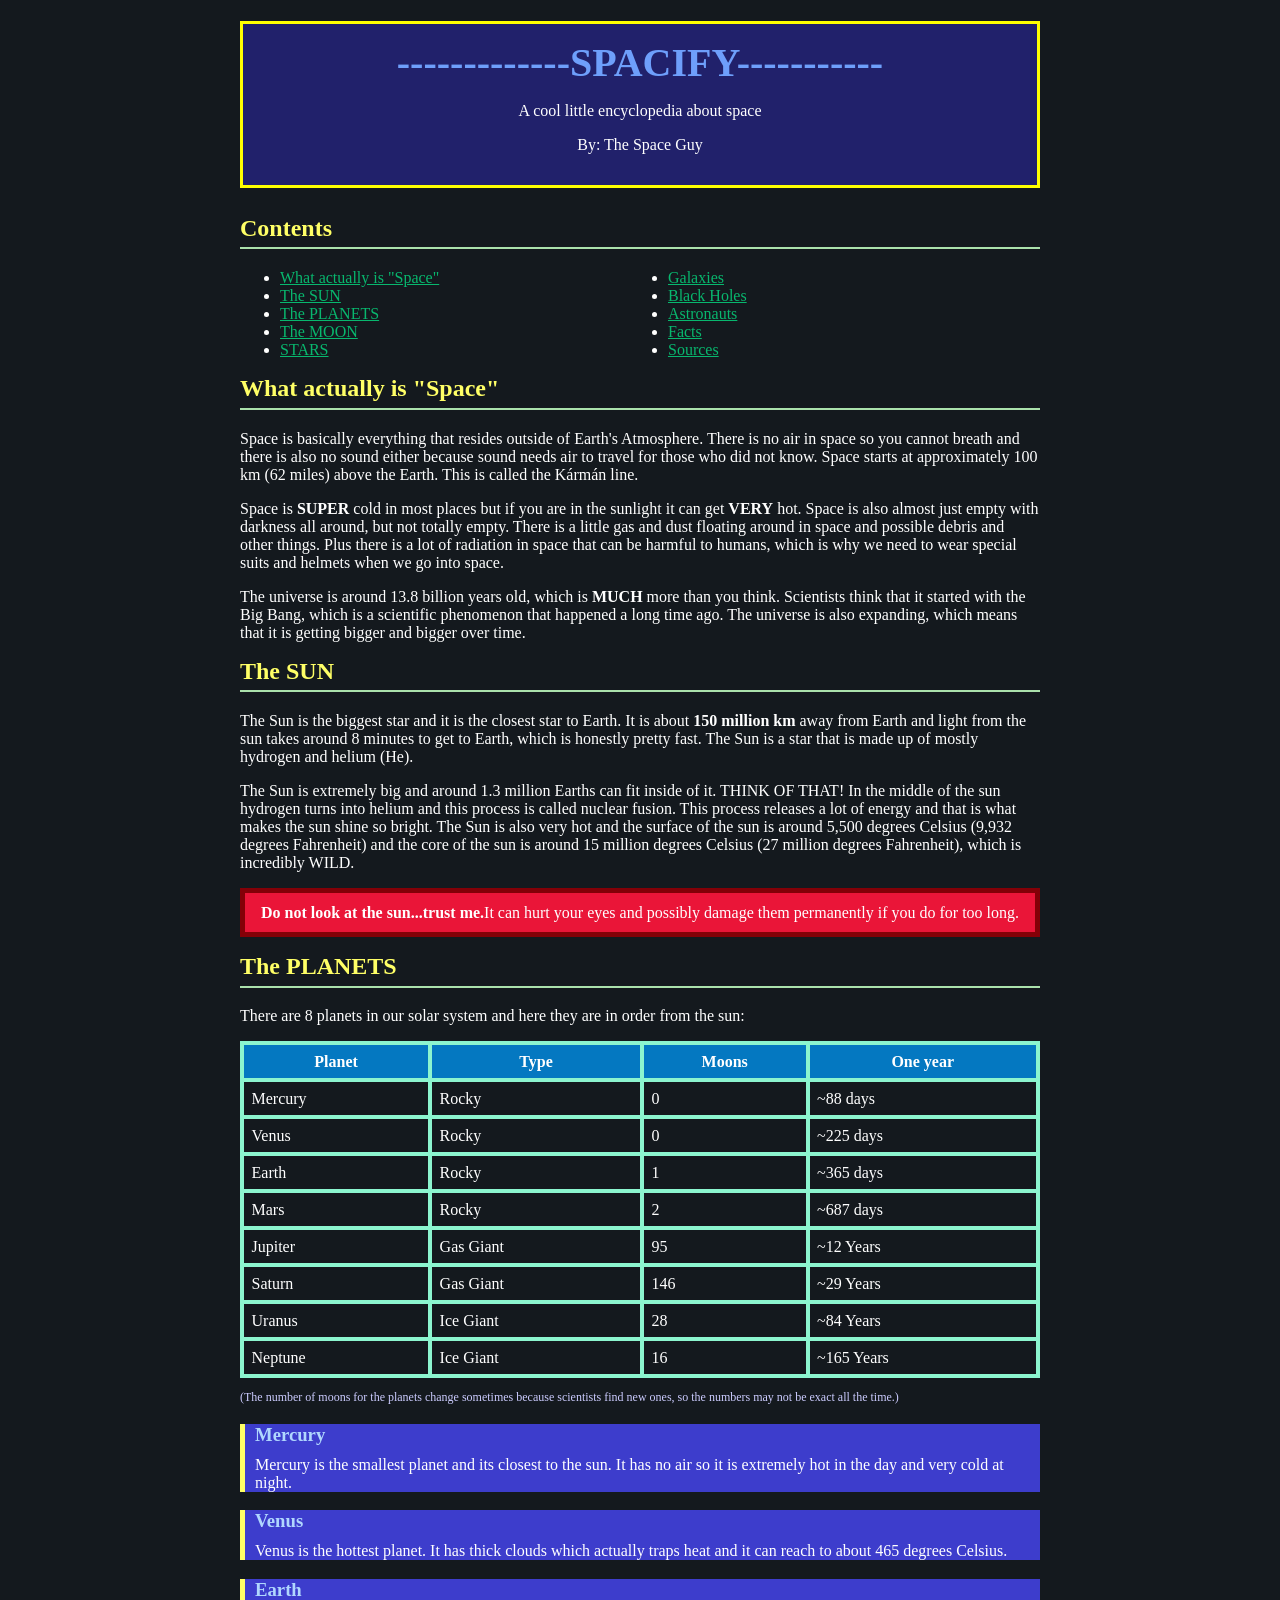
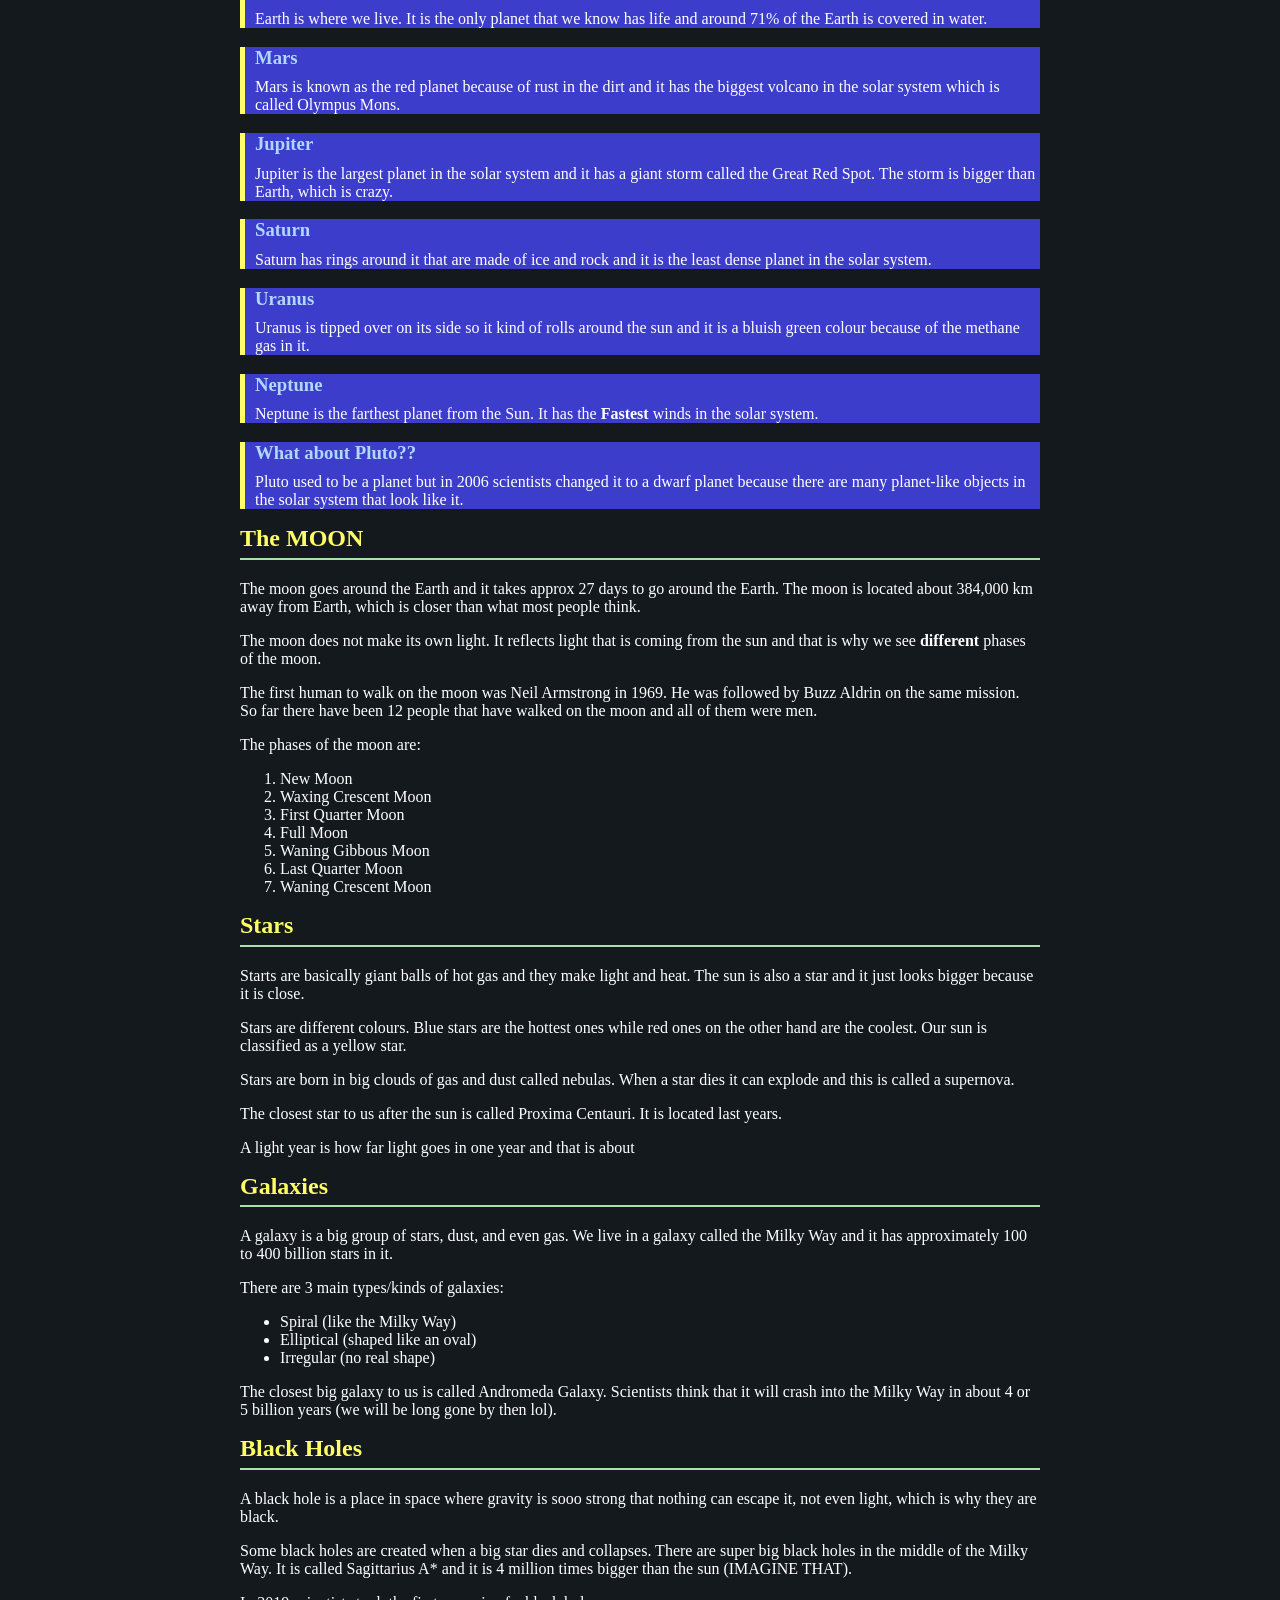
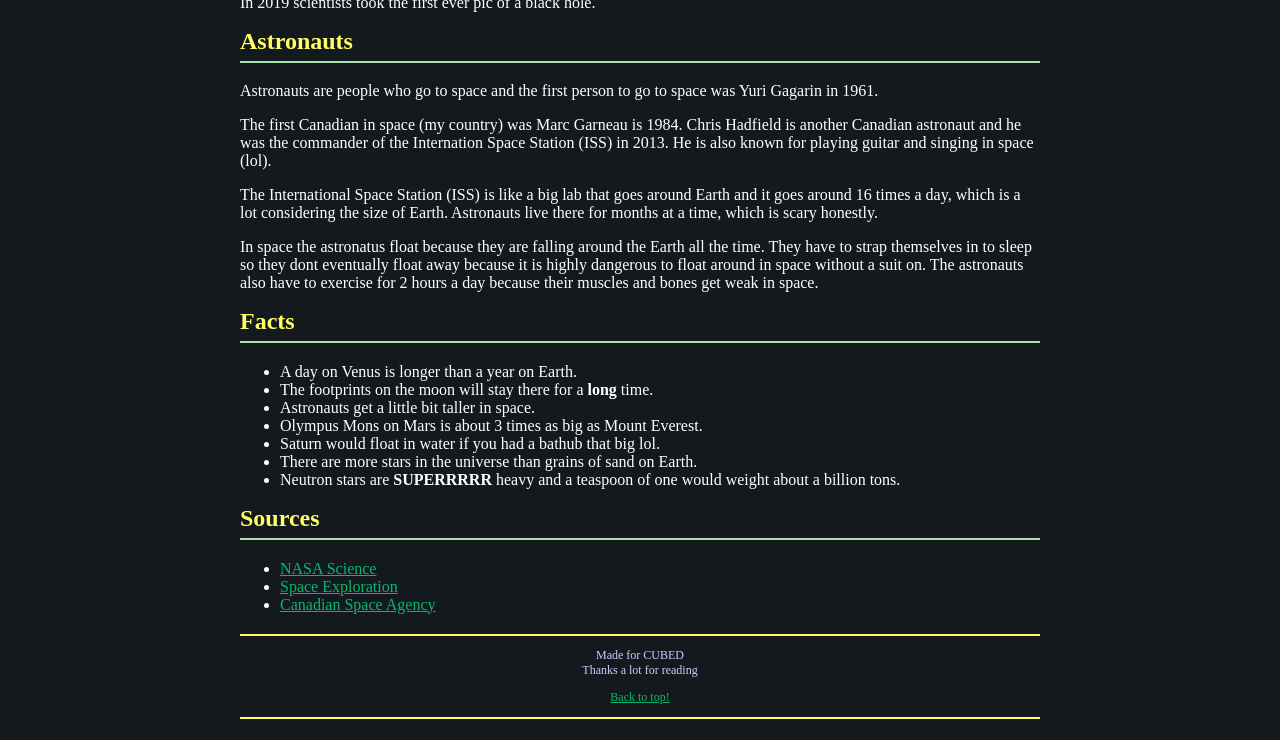
==== commit 89d9a1bd: "Fixed some small errors and title" ====
--- a/index.html
+++ b/index.html
@@ -10,8 +10,8 @@
 <body>
     <div class="page">
         <div class="header">
-            <h1>SPACE!!!</h1>
-            <p>A cool little encyclopedia of space</p>
+            <h1>-------------SPACIFY-----------</h1>
+            <p>A cool little encyclopedia about space</p>
             <p>By: The Space Guy</p>
         </div>
         <div class="box contents">
@@ -323,7 +323,7 @@
         </div>
         <div class="footer">
             <p class="small">Made for CUBED<br>Thanks a lot for reading</p>
-            <p class="small"><a href="#">back to top</a></p>
+            <p class="small"><a href="#">Back to top!</a></p>
         </div>
     </div>
 
--- a/style.css
+++ b/style.css
@@ -87,5 +87,12 @@
 .footer {
     text-align: center;
     margin-top: 20px;
+    border-top: 2px solid #ffff66;
+    border-bottom: 2px solid #ffff66;
 
+}
+
+a,
+a:visited {
+    color: #08b76e;
 }
